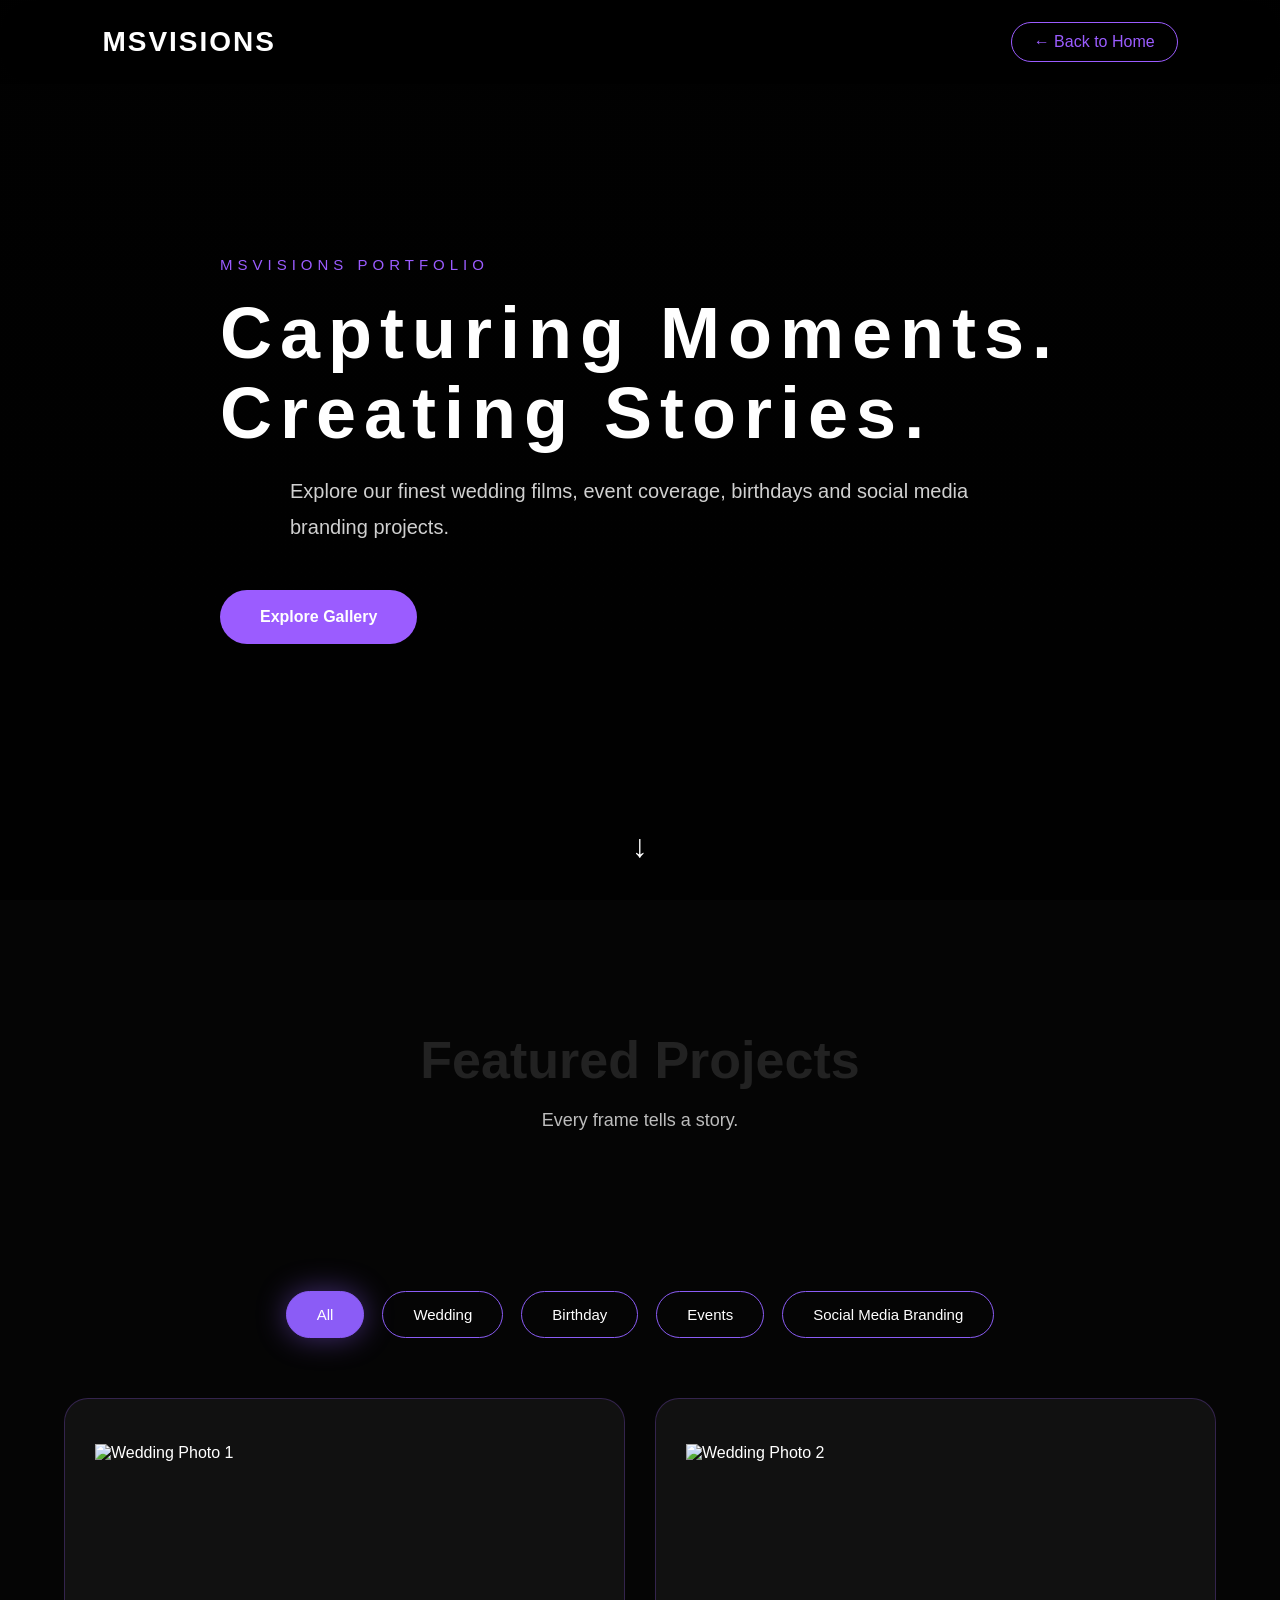
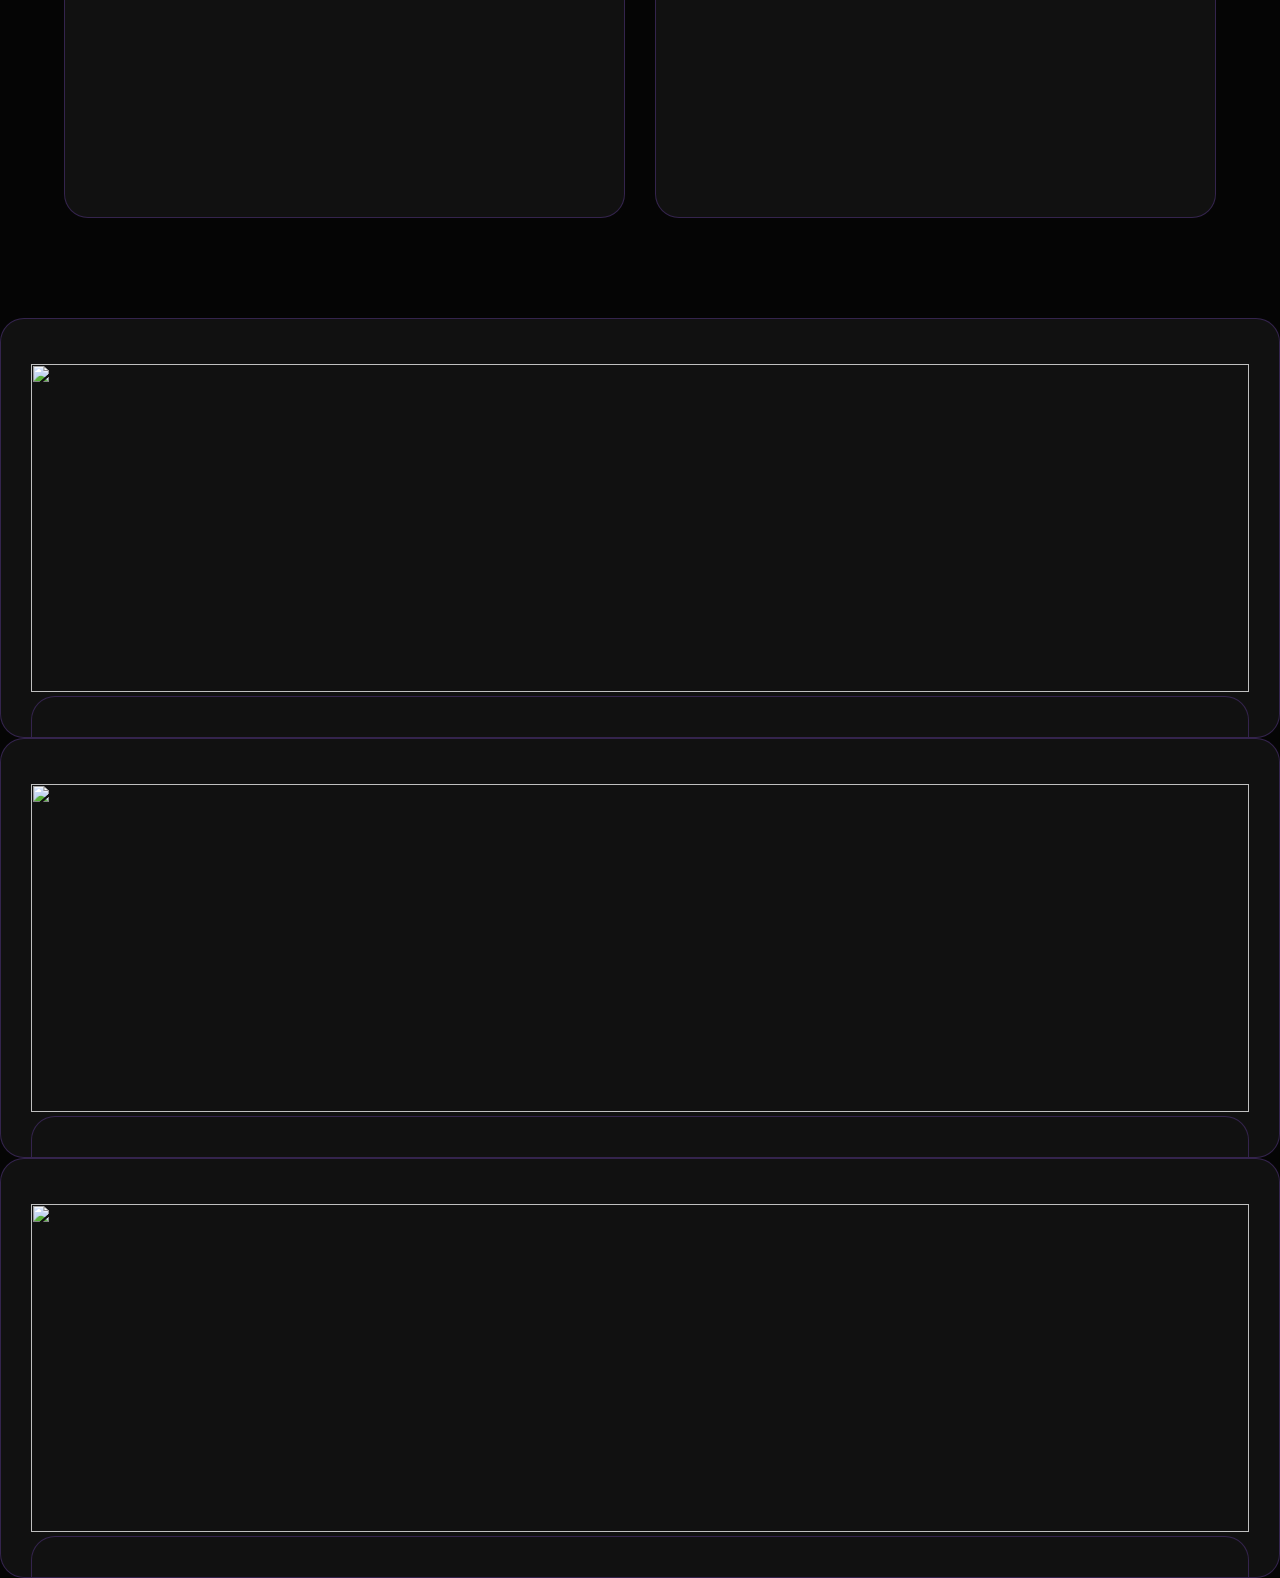
==== portfolio.html @ 0a568674 "Update portfolio.html" ====
<!DOCTYPE html>
<html lang="en">
<head>
    <meta charset="UTF-8">
    <meta name="viewport" content="width=device-width, initial-scale=1.0">
    <title>MSVISIONS | Portfolio</title>
    <link rel="stylesheet" href="style.css">
    <link rel="stylesheet" href="portfolio.css">
    <script src="portfolio.js"></script>
</head>
<body>
<nav class="portfolio-nav">
    <a href="index.html" class="logo">MSVISIONS</a>

    <a href="index.html" class="back-home">
        ← Back to Home
    </a>
</nav>

<section class="portfolio-hero">

    <div class="hero-overlay"></div>

    <div class="hero-content">

        <span>MSVISIONS PORTFOLIO</span>

        <h1>
            Capturing Moments.<br>
            Creating Stories.
        </h1>

        <p>
            Explore our finest wedding films, event coverage,
            birthdays and social media branding projects.
        </p>

        <a href="#featured-projects" class="explore-btn">
            Explore Gallery
        </a>

    </div>

    <div class="scroll-indicator">
        ↓
    </div>

</section>

<section id="featured-projects">

    <div class="section-title">

        <h2>Featured Projects</h2>

        <p>
            Every frame tells a story.
        </p>

    </div>
<div class="portfolio-filter">

    <button class="active" data-filter="all">All</button>

    <button data-filter="wedding">Wedding</button>

    <button data-filter="birthday">Birthday</button>

    <button data-filter="events">Events</button>

    <button data-filter="branding">Social Media Branding</button>

</div>

<div class="portfolio-grid">

    <div class="portfolio-card wedding">
        <img src="images/wedding/wedding1.jpg" alt="Wedding Photo 1">

        <div class="overlay">
            <h3>Wedding Story</h3>
            <span>Photography & Videography</span>
        </div>
    </div>

    <div class="portfolio-card wedding">
        <img src="images/wedding/wedding2.jpg" alt="Wedding Photo 2">

        <div class="overlay">
            <h3>Wedding Moments</h3>
            <span>Cinematic Memories</span>
        </div>
    </div>

</div>

    <div class="portfolio-card">
        <img src="images/birthday/birthday1.jpg" alt="">
        <div class="portfolio-card birthday">
            <h3>Birthday</h3>
            <span>Memories Forever</span>
        </div>
    </div>

    <div class="portfolio-card">
        <img src="images/events/event1.jpg" alt="">
        <div class="portfolio-card events">
            <h3>College Event</h3>
            <span>Event Coverage</span>
        </div>
    </div>

    <div class="portfolio-card">
        <img src="images/branding/branding1.jpg" alt="">
        <div class="portfolio-card social media branding">
            <h3>Social Media Branding</h3>
            <span>Creative Designs</span>
        </div>
    </div>

</div>
</section>
</body>
</html>
---- style.css ----
* {
    margin: 0;
    padding: 0;
    box-sizing: border-box;
}

body {
    margin: 0;
    padding: 0;
    width: 100%;
    min-height: 100vh;

    background: #ffffff;
    font-family: Arial, sans-serif;

    overflow-x: hidden;
}

h1 {
    color: #6a0dad;
    font-size: 80px;
    letter-spacing: 8px;
}

h2 {
    color: #222222;
    font-size: 30px;
    margin-top: 10px;
}

p {
    color: #555555;
    font-size: 18px;
    margin-top: 20px;
}

button {
    margin-top: 30px;
    padding: 15px 35px;

    background: #6a0dad;
    color: white;

    border: none;
    border-radius: 30px;

    font-size: 16px;
    cursor: pointer;

    transition: 0.3s;
}

button:hover {
    transform: scale(1.1);
    background: #4b0082;
}
.navbar {
    position: fixed;
    top: 0;
    left: 0;

    width: 100%;
    padding: 25px 8%;

    display: flex;
    justify-content: space-between;
    align-items: center;

    background: rgba(255, 255, 255, 0.7);
    backdrop-filter: blur(15px);

    z-index: 1000;
}

.logo {
    color: #6a0dad;
    font-size: 28px;
    font-weight: bold;
    letter-spacing: 4px;
}

.nav-links {
    display: flex;
    gap: 35px;
}

.nav-links a {
    color: #222222;
    text-decoration: none;
    font-size: 16px;

    position: relative;
}

.nav-links a::after {
    content: "";

    position: absolute;
    left: 0;
    bottom: -8px;

    width: 0;
    height: 2px;

    background: #6a0dad;

    transition: 0.3s;
}

.nav-links a:hover::after {
    width: 100%;
}
.hero {
    width: 100%;
    min-height: 100vh;

    display: flex;
    align-items: center;

    padding: 0 8%;

    background:
        radial-gradient(
            circle at 80% 50%,
            rgba(106, 13, 173, 0.25),
            transparent 40%
        ),
        linear-gradient(
            135deg,
            #ffffff 0%,
            #f8f0ff 50%,
            #ead5ff 100%
        );
}

.hero-content {
    max-width: 900px;
    text-align: left;
}

.hero-small {
    color: #6a0dad;

    font-size: 14px;
    font-weight: bold;

    letter-spacing: 6px;

    margin-bottom: 25px;
}

.hero h1 {
    color: #111111;

    font-size: clamp(65px, 9vw, 150px);

    line-height: 0.85;

    letter-spacing: -5px;

    font-weight: 900;
}

.hero h1 span {
    display: block;

    color: #6a0dad;

    text-shadow:
        0 0 30px rgba(106, 13, 173, 0.25);
}

.hero-description {
    margin-top: 35px;

    color: #555555;

    font-size: 20px;

    max-width: 500px;
}

.hero {
    width: 100%;
    min-height: 100vh;

    display: flex;
    align-items: center;

    padding: 0 8%;

    background:
        linear-gradient(
            90deg,
            rgba(255, 255, 255, 1) 0%,
            rgba(255, 255, 255, 0.95) 35%,
            rgba(255, 255, 255, 0.35) 65%,
            rgba(106, 13, 173, 0.12) 100%
        ),
        url("images/hero-wedding.jpg");

    background-size: cover;
    background-position: center;
    background-repeat: no-repeat;
}

.hero button:hover {
    background: #111111;

    transform: translateY(-5px);

    box-shadow:
        0 20px 40px rgba(106, 13, 173, 0.3);
}
.about {
    width: 100%;
    min-height: 100vh;

    display: flex;
    align-items: center;

    padding: 100px 8%;

    background: #111111;
}

.about-content {
    max-width: 1100px;
    text-align: left;
}

.section-small {
    color: #b76cff;

    font-size: 13px;
    font-weight: bold;

    letter-spacing: 6px;

    margin-bottom: 30px;
}

.about h2 {
    color: white;

    font-size: clamp(45px, 7vw, 100px);

    line-height: 1;

    letter-spacing: -3px;

    max-width: 1000px;
}

.about h2 span {
    display: block;

    color: #8a2be2;
}

.about-description {
    color: #aaaaaa;

    font-size: 20px;

    line-height: 1.8;

    max-width: 700px;

    margin-top: 40px;
}
.services {
    width: 100%;
    min-height: 100vh;

    padding: 120px 8%;

    background: #f8f3fc;

    text-align: left;
}

.services-title {
    color: #111111;

    font-size: clamp(50px, 7vw, 100px);

    letter-spacing: -4px;

    margin-bottom: 70px;
}

.services-title span {
    color: #6a0dad;
}

.services-grid {
    display: grid;

    grid-template-columns: repeat(3, 1fr);

    gap: 20px;
}

.service-card {
    min-height: 320px;

    padding: 40px;

    background: white;

    border: 1px solid rgba(106, 13, 173, 0.15);

    display: flex;
    flex-direction: column;
    justify-content: space-between;

    transition: 0.5s;

    cursor: pointer;
}

.service-card h3 {
    color: #6a0dad;

    font-size: 14px;

    letter-spacing: 3px;
}

.service-card h4 {
    color: #111111;

    font-size: 28px;

    line-height: 1.1;
}

.service-card p {
    color: #777777;

    font-size: 16px;

    line-height: 1.6;
}

.service-card:hover {
    background: #6a0dad;

    transform: translateY(-15px);

    box-shadow: 0 30px 60px rgba(106, 13, 173, 0.25);
}

.service-card:hover h3,
.service-card:hover h4,
.service-card:hover p {
    color: white;
}
.portfolio {
    width: 100%;
    min-height: 100vh;
    padding: 120px 8%;
    background: #0a0a0a;
    text-align: left;
}

.portfolio-heading {
    margin-bottom: 70px;
}

.portfolio-heading h2 {
    color: white;
    font-size: clamp(55px, 8vw, 120px);
    line-height: 0.9;
    letter-spacing: -5px;
}

.portfolio-heading h2 span {
    color: #8a2be2;
}

.story {
    width: 100%;
    display: grid;
    grid-template-columns: 250px 1fr;
    border: 1px solid #333333;
}

.story-number {
    color: transparent;
    font-size: 180px;
    font-weight: 900;
    text-align: center;
    padding-top: 40px;

    -webkit-text-stroke: 2px #8a2be2;
}

.story-image {
    position: relative;
    height: 650px;
    overflow: hidden;
}

.story-image img {
    width: 100%;
    height: 100%;
    object-fit: contain;
    object-position: center 35%;

    transition: transform 1s ease;
}

.story:hover .story-image img {
    transform: scale(1.08);
}

.story-overlay {
    position: absolute;
    left: 0;
    bottom: 0;

    width: 100%;
    padding: 80px 50px 50px;

    background: linear-gradient(
        transparent,
        rgba(0, 0, 0, 0.85)
    );
}

.story-overlay p {
    color: #b76cff;
    font-size: 13px;
    font-weight: bold;
    letter-spacing: 5px;
}

.story-overlay h3 {
    color: white;
    font-size: clamp(35px, 5vw, 70px);
    margin-top: 10px;
}
html {
    scroll-behavior: smooth;
    scroll-padding-top: 100px;
}
.contact {
    width: 100%;
    min-height: 100vh;

    padding: 120px 8%;

    display: flex;
    flex-direction: column;
    justify-content: center;
    align-items: flex-start;

    background:
        radial-gradient(
            circle at 80% 50%,
            rgba(138, 43, 226, 0.35),
            transparent 40%
        ),
        #111111;

    text-align: left;
}

.contact h2 {
    color: white;

    font-size: clamp(55px, 8vw, 120px);

    line-height: 0.9;

    letter-spacing: -5px;
}

.contact h2 span {
    color: #8a2be2;
}

.contact-text {
    max-width: 650px;

    margin-top: 40px;

    color: #aaaaaa;

    font-size: 20px;

    line-height: 1.7;
}

.contact-details {
    margin-top: 50px;

    display: flex;
    flex-direction: column;

    gap: 15px;
}

.contact-details p {
    color: white;

    font-size: 14px;

    letter-spacing: 3px;

    margin: 0;
}

.contact-button {
    margin-top: 50px;

    padding: 20px 45px;

    background: #8a2be2;

    color: white;

    border: none;

    font-size: 13px;

    font-weight: bold;

    letter-spacing: 3px;

    cursor: pointer;

    transition: 0.4s;
}

.contact-button:hover {
    background: white;

    color: #111111;

    transform: translateY(-8px);

    box-shadow: 0 25px 60px rgba(138, 43, 226, 0.4);
}
@media (max-width: 768px) {

    .navbar {
        padding: 20px 5%;
    }

    .logo {
        font-size: 20px;
    }

    .nav-links {
        display: none;
    }

    .hero {
        padding: 0 6%;
        background-position: 65% center;
    }

    .hero h1 {
        font-size: 55px;
        letter-spacing: -3px;
    }

    .hero-description {
        font-size: 16px;
    }

    .about {
        padding: 100px 6%;
    }

    .about h2 {
        font-size: 45px;
        letter-spacing: -2px;
    }

    .about-description {
        font-size: 17px;
    }

    .services {
        padding: 100px 6%;
    }

    .services-grid {
        grid-template-columns: 1fr;
    }

    .portfolio {
        padding: 100px 6%;
    }

    .story {
        grid-template-columns: 1fr;
    }

    .story-number {
        font-size: 100px;
        text-align: left;
        padding: 30px;
    }

    .story-image {
        height: 500px;
    }

    .story-overlay {
        padding: 60px 25px 30px;
    }

    .contact {
        padding: 100px 6%;
    }

    .contact h2 {
        font-size: 50px;
        letter-spacing: -3px;
    }

    .contact-details p {
        font-size: 11px;
        letter-spacing: 1px;
    }
}
@media (max-width: 768px) {

    .hero h1 {
        font-size: 48px;
        line-height: 0.9;
        letter-spacing: -3px;
    }

    .hero-small {
        font-size: 11px;
        letter-spacing: 4px;
        line-height: 1.5;
    }

    .hero-content {
        width: 100%;
    }
}
.footer {
    width: 100%;
    padding: 80px 8% 40px;

    background:
        radial-gradient(
            circle at 90% 100%,
            rgba(138, 43, 226, 0.25),
            transparent 35%
        ),
        #0a0a0a;

    text-align: center;

    border-top: 1px solid rgba(138, 43, 226, 0.35);
}

.footer-logo {
    color: #8a2be2;

    font-size: 35px;
    font-weight: 900;

    letter-spacing: 5px;
}

.footer > p {
    color: #ffffff;

    font-size: 12px;

    letter-spacing: 4px;
    line-height: 2;

    margin: 25px auto 50px;

    max-width: 500px;
}

.footer-bottom {
    width: 100%;

    padding-top: 30px;

    display: flex;
    justify-content: space-between;

    border-top: 1px solid rgba(255, 255, 255, 0.15);

    color: #aaaaaa;

    font-size: 11px;

    letter-spacing: 3px;
}

@media (max-width: 768px) {

    .footer {
        padding: 70px 6% 35px;
    }

    .footer-logo {
        font-size: 28px;
    }

    .footer-bottom {
        flex-direction: column;

        gap: 15px;
    }
}
.founder-section {
    width: 100%;
    min-height: 100vh;

    display: grid;
    grid-template-columns: 1fr 1fr;

    align-items: center;

    padding: 120px 8%;

    background: #080808;

    overflow: hidden;
}

.founder-image {
    position: relative;

    height: 700px;

    overflow: hidden;
}

.founder-image {
    position: relative;
    height: auto;
    overflow: hidden;
}

.founder-image img {
    width: 100%;
    height: auto;
    display: block;
    object-fit: contain;
    object-position: center;
}

.founder-image img {
    width: 100%;
    height: 100%;

    object-fit: contain;
    object-position: center;

    filter: grayscale(100%) contrast(1.1);

    transition: 0.8s;
}

.founder-section:hover .founder-image img {
    filter: grayscale(20%) contrast(1.05);

    transform: scale(1.04);
}

.founder-content {
    padding-left: 70px;

    text-align: left;
}

.founder-label {
    color: #a855f7;

    font-size: 13px;
    font-weight: bold;

    letter-spacing: 6px;

    margin-bottom: 25px;
}

.founder-content h2 {
    color: white;

    font-size: clamp(65px, 8vw, 130px);

    line-height: 0.85;

    letter-spacing: -6px;
}

.founder-content h3 {
    color: #8a2be2;

    font-size: 16px;

    letter-spacing: 3px;

    margin-top: 30px;
}

.founder-text {
    color: #aaaaaa;

    max-width: 600px;

    font-size: 19px;

    line-height: 1.8;

    margin-top: 35px;
}

@media (max-width: 768px) {

    .founder-section {
        grid-template-columns: 1fr;

        padding: 100px 6%;
    }

    .founder-image {
        height: 500px;
    }

    .founder-image::after {
        background:
            linear-gradient(
                0deg,
                #080808 0%,
                transparent 50%
            );
    }

    .founder-content {
        padding-left: 0;

        margin-top: 50px;
    }

    .founder-content h2 {
        font-size: 60px;

        letter-spacing: -4px;
    }

    .founder-content h3 {
        font-size: 13px;

        line-height: 1.7;
    }

    .founder-text {
        font-size: 17px;
    }
}
.founder-section {
    width: 100%;
    min-height: 100vh;

    display: grid;
    grid-template-columns: 1fr 1fr;

    align-items: center;

    padding: 120px 8%;

    background: #080808;

    overflow: hidden;
}

.founder-image {
    position: relative;

    height: 700px;

    overflow: hidden;
}

.founder-image::after {
    content: "";

    position: absolute;
    inset: 0;

    background:
        linear-gradient(
            90deg,
            transparent 50%,
            #080808 100%
        ),
        linear-gradient(
            0deg,
            rgba(138, 43, 226, 0.25),
            transparent 50%
        );
}

.founder-image img {
    width: 100%;
    height: 100%;

    object-fit: cover;
    object-position: center;

    filter: grayscale(100%) contrast(1.1);

    transition: 0.8s;
}

.founder-section:hover .founder-image img {
    filter: grayscale(20%) contrast(1.05);

    transform: scale(1.04);
}

.founder-content {
    padding-left: 70px;

    text-align: left;
}

.founder-label {
    color: #a855f7;

    font-size: 13px;
    font-weight: bold;

    letter-spacing: 6px;

    margin-bottom: 25px;
}

.founder-content h2 {
    color: white;

    font-size: clamp(65px, 8vw, 130px);

    line-height: 0.85;

    letter-spacing: -6px;
}

.founder-content h3 {
    color: #8a2be2;

    font-size: 16px;

    letter-spacing: 3px;

    margin-top: 30px;
}

.founder-text {
    color: #aaaaaa;

    max-width: 600px;

    font-size: 19px;

    line-height: 1.8;

    margin-top: 35px;
}

@media (max-width: 768px) {

    .founder-section {
        grid-template-columns: 1fr;

        padding: 100px 6%;
    }

    .founder-image {
        height: 500px;
    }

    .founder-image::after {
        background:
            linear-gradient(
                0deg,
                #080808 0%,
                transparent 50%
            );
    }

    .founder-content {
        padding-left: 0;

        margin-top: 50px;
    }

    .founder-content h2 {
        font-size: 60px;

        letter-spacing: -4px;
    }

    .founder-content h3 {
        font-size: 13px;

        line-height: 1.7;
    }

    .founder-text {
        font-size: 17px;
    }
}
.founder-image {
    height: 700px !important;
    overflow: hidden !important;
}

.founder-image img {
    width: 100% !important;
    height: 100% !important;
    object-fit: contain !important;
    object-position: center center !important;
    display: block !important;
    opacity: 1 !important;
    visibility: visible !important;
    transform: none !important;
}
.team-section {
    width: 100%;
    padding: 120px 8%;
    background: #080808;
    text-align: center;
}

.team-label {
    color: #a855f7;
    font-size: 13px;
    font-weight: bold;
    letter-spacing: 6px;
    margin-bottom: 20px;
}

.team-title {
    color: #ffffff;
    font-size: clamp(45px, 6vw, 90px);
    line-height: 1;
    letter-spacing: -4px;
    margin-bottom: 70px;
}

.team-grid {
    display: grid;
    grid-template-columns: repeat(3, minmax(0, 1fr));
    gap: 35px;
    max-width: 1400px;
    margin: 0 auto;
}
.team-card {
    position: relative;
    overflow: hidden;
    background: #111111;
}

.team-image {
    width: 100%;
    height: 650px;
    overflow: hidden;
}

.team-image img {
    width: 100%;
    height: 100%;
    object-fit: cover;
    object-position: center;
    display: block;
}
.team-card {
    position: relative;
    overflow: hidden;
    background: #111111;
    border-radius: 18px;
}

.team-info {
    position: absolute;
    left: 0;
    right: 0;
    bottom: 0;
    z-index: 10;
    padding: 100px 30px 35px;
    text-align: left;
    background: linear-gradient(
        to top,
        rgba(0, 0, 0, 1) 0%,
        rgba(0, 0, 0, 0.75) 45%,
        rgba(0, 0, 0, 0) 100%
    );
}

.team-info h3 {
    color: #ffffff;
    font-size: 38px;
    margin: 0;
    letter-spacing: -1px;
}

.team-info p {
    color: #a855f7;
    font-size: 13px;
    font-weight: bold;
    letter-spacing: 3px;
    margin-top: 10px;
}

@media (max-width: 768px) {

    .team-section {
        padding: 90px 6%;
    }

    .team-grid {
        grid-template-columns: 1fr;
    }

   .team-image {
    width: 100%;
    aspect-ratio: 3 / 4;
    overflow: hidden;
}

    .team-title {
        letter-spacing: -2px;
        margin-bottom: 50px;
    }

    .team-info h3 {
        font-size: 32px;
    }
}
/* BOOKING MODAL */

.booking-modal {
    position: fixed;
    inset: 0;
    z-index: 9999;

    display: flex;
    align-items: center;
    justify-content: center;

    padding: 25px;

    background: rgba(0, 0, 0, 0.82);
    backdrop-filter: blur(15px);

    opacity: 0;
    visibility: hidden;

    transition: 0.4s ease;
}

.booking-modal.active {
    opacity: 1;
    visibility: visible;
}

.booking-box {
    position: relative;

    width: 100%;
    max-width: 600px;

    padding: 60px;

    background:
        radial-gradient(
            circle at 100% 0%,
            rgba(138, 43, 226, 0.3),
            transparent 40%
        ),
        #0a0a0a;

    border: 1px solid rgba(168, 85, 247, 0.35);

    box-shadow:
        0 40px 100px rgba(0, 0, 0, 0.7);

    transform: translateY(40px) scale(0.95);

    transition: 0.4s ease;
}

.booking-modal.active .booking-box {
    transform: translateY(0) scale(1);
}

.booking-close {
    position: absolute;
    top: 20px;
    right: 25px;

    margin: 0;
    padding: 0;

    width: 45px;
    height: 45px;

    display: flex;
    align-items: center;
    justify-content: center;

    background: transparent;
    color: #ffffff;

    border: 1px solid rgba(255, 255, 255, 0.2);
    border-radius: 50%;

    font-size: 28px;

    cursor: pointer;
}

.booking-close:hover {
    background: #8a2be2;
    transform: rotate(90deg);
}

.booking-label {
    margin: 0 0 20px;

    color: #a855f7;

    font-size: 12px;
    font-weight: bold;

    letter-spacing: 5px;
}

.booking-box h2 {
    margin: 0 0 40px;

    color: #ffffff;

    font-size: clamp(45px, 6vw, 75px);

    line-height: 0.9;
    letter-spacing: -4px;
}

.booking-box h2 span {
    color: #8a2be2;
}

#bookingForm {
    display: flex;
    flex-direction: column;

    gap: 18px;
}

#bookingForm input,
#bookingForm select {
    width: 100%;

    padding: 20px;

    background: #111111;
    color: #ffffff;

    border: 1px solid rgba(255, 255, 255, 0.15);
    border-radius: 0;

    outline: none;

    font-size: 13px;
    font-family: Arial, sans-serif;

    letter-spacing: 2px;

    transition: 0.3s;
}

#bookingForm input:focus,
#bookingForm select:focus {
    border-color: #8a2be2;

    box-shadow:
        0 0 0 3px rgba(138, 43, 226, 0.15);
}

#bookingForm select option {
    background: #111111;
    color: #ffffff;
}

.booking-submit {
    width: 100%;

    margin-top: 10px;
    padding: 22px;

    background: #8a2be2;
    color: #ffffff;

    border: none;
    border-radius: 0;

    font-size: 12px;
    font-weight: bold;

    letter-spacing: 3px;

    cursor: pointer;

    transition: 0.4s;
}

.booking-submit:hover {
    background: #ffffff;
    color: #111111;

    transform: translateY(-5px);

    box-shadow:
        0 20px 50px rgba(138, 43, 226, 0.35);
}

@media (max-width: 768px) {

    .booking-modal {
        padding: 15px;
    }

    .booking-box {
        padding: 55px 25px 30px;

        max-height: 90vh;

        overflow-y: auto;
    }

    .booking-box h2 {
        font-size: 45px;

        letter-spacing: -3px;

        margin-bottom: 30px;
    }

    #bookingForm input,
    #bookingForm select {
        padding: 17px;

        font-size: 12px;
    }
}
/* HERO CREATIVE DIRECTOR */

.hero-director {
    position: absolute;
    right: 7%;
    bottom: 0;

    width: 42%;
    height: 88%;

    display: flex;
    align-items: flex-end;
    justify-content: center;

    overflow: hidden;
}

.hero-director img {
    width: 100%;
    height: 100%;

    object-fit: contain;
    object-position: center bottom;

    display: block;

    filter: drop-shadow(
        0 25px 45px rgba(108, 20, 190, 0.22)
    );
}

.hero-director-info {
    position: absolute;
    right: 0;
    bottom: 10%;

    padding: 18px 24px;

    background: rgba(255, 255, 255, 0.88);

    border-left: 4px solid #7416b8;

    backdrop-filter: blur(12px);
}

.hero-director-info span {
    display: block;

    color: #7416b8;

    font-size: 12px;
    font-weight: 800;

    letter-spacing: 4px;
}

.hero-director-info p {
    margin: 7px 0 0;

    color: #111111;

    font-size: 13px;
    font-weight: 800;

    letter-spacing: 2px;
}

@media (max-width: 768px) {

    .hero-director {
        right: -8%;
        bottom: 0;

        width: 65%;
        height: 58%;

        opacity: 0.28;

        pointer-events: none;
    }

    .hero-director-info {
        display: none;
    }

    .hero-content {
        position: relative;
        z-index: 2;
    }
}
/* HERO DIRECTOR FINAL POSITION */

.hero-director {
    right: 0;
}

.hero-director-info {
    right: auto;
    left: 7%;
    bottom: 7%;

    padding: 0;

    background: transparent;
    border-left: none;
    backdrop-filter: none;
}

.hero-director-info span {
    color: #a855f7;

    font-size: 12px;
    font-weight: 800;

    letter-spacing: 4px;
}

.hero-director-info p {
    margin: 7px 0 0;

    color: #ffffff;

    font-size: 16px;
    font-weight: 800;

    letter-spacing: 2px;
}
/* FIX HERO DIRECTOR TEXT INSIDE PHOTO */

.hero-director-info {
    left: 8% !important;
    right: auto !important;
    bottom: 8% !important;
    z-index: 10;
    width: auto;
}

.hero-director-info span,
.hero-director-info p {
    position: relative;
    z-index: 11;
}
/* MOVE DIRECTOR TEXT INTO PHOTO */

.hero-director-info {
    left: auto !important;
    right: 38% !important;
    bottom: 7% !important;
}
/* FINAL DIRECTOR TEXT FIX */

.hero-director {
    position: absolute;
}

.hero-director-info {
    position: absolute !important;
    left: 18% !important;
    right: auto !important;
    bottom: 6% !important;
    z-index: 20 !important;

    transform: none !important;
    margin: 0 !important;
}

.hero-director-info span {
    display: block;
    color: #a855f7;
}

.hero-director-info p {
    display: block;
    color: #ffffff;
}
/* HERO DIRECTOR TEXT SIZE */

.hero-director-info span {
    font-size: 14px !important;
    font-weight: 800 !important;
    letter-spacing: 4px !important;
}

.hero-director-info p {
    font-size: 26px !important;
    font-weight: 800 !important;
    letter-spacing: 1px !important;
    line-height: 1 !important;
}
/* FIX CREATIVE MINDS 6 MEMBER GRID */

.team-grid {
    display: grid !important;
    grid-template-columns: repeat(3, 1fr) !important;
    gap: 30px !important;
    max-width: 1200px !important;
    margin: 0 auto !important;
}

.team-card {
    width: 100% !important;
    min-width: 0 !important;
}

.team-image {
    width: 100% !important;
    height: 520px !important;
    overflow: hidden !important;
}

.team-image img {
    width: 100% !important;
    height: 100% !important;
    object-fit: cover !important;
    object-position: center top !important;
}

@media (max-width: 900px) {
    .team-grid {
        grid-template-columns: repeat(2, 1fr) !important;
    }
}

@media (max-width: 600px) {
    .team-grid {
        grid-template-columns: 1fr !important;
    }
}
/* ===== CREATIVE MINDS CAROUSEL ===== */

/* ===========================
   TEAM SECTION
=========================== */

.team-section{
    padding:100px 0;
    background:#000;
    overflow:hidden;
}

.team-label{
    color:#8f5cff;
    text-align:center;
    font-size:14px;
    letter-spacing:3px;
    margin-bottom:15px;
    font-weight:600;
}

.team-title{
    text-align:center;
    color:#fff;
    font-size:48px;
    margin-bottom:20px;
}

.team-title span{
    color:#8f5cff;
}

.team-description{
    max-width:700px;
    margin:0 auto 60px;
    text-align:center;
    color:#bbb;
    line-height:1.8;
}

.team-grid{
    position:relative;
    max-width:1200px;
    margin:auto;
}



    .team-section {
        padding: 100px 5% 75px;
    }

    .team-title {
        letter-spacing: -3px;
    }

    .team-description {
        margin-bottom: 50px;
    }

    .team-card{
    width:100%;
    background:#111;
    border-radius:20px;
    overflow:hidden;
}

   .team-grid{
    display:grid;
    grid-template-columns:repeat(3,1fr);
    gap:35px;
    max-width:1200px;
    margin:50px auto 0;
}

    .team-arrow {
        display: none;
    }

    .team-info h3 {
        font-size: 31px;
    }
}
/* ===== ABOUT SECTION CAMERA + DRONE VISUALS ===== */

.about-content {
    position: relative;
}

.about-visuals {
    position: absolute;
    top: 50%;
    right: 4%;
    width: 42%;
    height: 80%;
    transform: translateY(-50%);
    pointer-events: none;
}

.about-gimbal {
    position: absolute;
    width: 430px;
    max-width: 78%;
    right: 3%;
    bottom: -8%;
    object-fit: contain;
    transform: scaleX(-1);
    filter: drop-shadow(0 25px 40px rgba(0, 0, 0, 0.75));
    animation: gimbalFloat 4s ease-in-out infinite;
}

.about-drone {
    position: absolute;
    width: 270px;
    max-width: 48%;
    right: 42%;
    top: -5%;
    object-fit: contain;
    filter: drop-shadow(0 20px 30px rgba(147, 51, 234, 0.28));
    animation: droneFly 3.2s ease-in-out infinite;
}

@keyframes gimbalFloat {
    0%, 100% {
        transform: scaleX(-1) translateY(0);
    }

    50% {
        transform: scaleX(-1) translateY(-12px);
    }
}

@keyframes droneFly {
    0%, 100% {
        transform: translate(0, 0) rotate(-2deg);
    }

    25% {
        transform: translate(10px, -12px) rotate(1deg);
    }

    50% {
        transform: translate(-5px, -20px) rotate(-1deg);
    }

    75% {
        transform: translate(-12px, -8px) rotate(2deg);
    }
}

@media (max-width: 900px) {
    .about-visuals {
        position: relative;
        top: auto;
        right: auto;
        width: 100%;
        height: 430px;
        transform: none;
        margin-top: 40px;
    }

    .about-gimbal {
        width: 330px;
        right: 0;
        bottom: 0;
    }

    .about-drone {
        width: 190px;
        right: 55%;
        top: 5%;
    }
}
.requirement-card span,
#bookingStep2 .booking-label {
    color: #ffffff !important;
}
#bookingStep2 .requirement-card,
#bookingStep2 .requirement-card span {
    color: #ffffff !important;
    -webkit-text-fill-color: #ffffff !important;
}
#bookingStep2 .requirement-grid {
    display: grid !important;
    grid-template-columns: repeat(2, 1fr) !important;
    gap: 12px !important;
    margin: 20px 0 24px !important;
}

#bookingStep2 .requirement-card {
    display: flex !important;
    align-items: center !important;
    justify-content: flex-start !important;
    gap: 12px !important;
    padding: 14px 16px !important;
    border: 1px solid rgba(147, 51, 234, 0.45) !important;
    background: rgba(255, 255, 255, 0.03) !important;
    cursor: pointer !important;
    box-sizing: border-box !important;
}

#bookingStep2 .requirement-card input[type="checkbox"] {
    width: 18px !important;
    height: 18px !important;
    margin: 0 !important;
    padding: 0 !important;
    flex: 0 0 18px !important;
    accent-color: #9333ea;
}

#bookingStep2 .requirement-card span {
    color: #ffffff !important;
    -webkit-text-fill-color: #ffffff !important;
    font-size: 12px !important;
    letter-spacing: 1px !important;
    line-height: 1.3 !important;
}
.booking-step {
    display: none !important;
}

.booking-step.active {
    display: block !important;
}
@media (max-width: 992px) {
    .team-grid {
        grid-template-columns: repeat(2, 1fr);
        gap: 24px;
        padding: 0 6%;
    }
}

@media (max-width: 600px) {
    .team-grid {
        grid-template-columns: 1fr;
        gap: 20px;
        padding: 0 5%;
    }
}
.team-track{
    display:flex;
    gap:30px;
    overflow-x:auto;
    scroll-behavior:smooth;
    scrollbar-width:none;
}

.team-track::-webkit-scrollbar{
    display:none;
}

.team-track .team-card{
    flex:0 0 calc((100% - 60px) / 3);
}
.team-grid{
    position:relative;
}

.team-arrow{
    position:absolute;
    top:50%;
    transform:translateY(-50%);
    width:50px;
    height:50px;
    border:none;
    border-radius:50%;
    background:#6f2cff;
    color:#fff;
    font-size:22px;
    cursor:pointer;
    z-index:10;
}

.team-prev{
    left:-25px;
}

.team-next{
    right:-25px;
}
.team-grid{
    position:relative;
    display:block;
    max-width:1400px;
    margin:auto;
}

.team-grid{
    display:grid;
    grid-template-columns:repeat(3, 1fr);
    gap:30px;
    max-width:1200px;
    margin:40px auto;
}

.team-track{
    display:contents;
}

.team-card{
    width:100%;
    max-width:350px;
    margin:auto;
}

.team-arrow,
.team-dots{
    display:none;
}

@media (max-width:992px){
    .team-grid{
        grid-template-columns:repeat(2,1fr);
    }
}

@media (max-width:768px){
    .team-grid{
        grid-template-columns:1fr;
    }
}
/* ===========================
   TEAM RESPONSIVE
=========================== */

@media (max-width:1200px){

    .team-grid{
        max-width:95%;
    }

    .team-prev{
        left:-25px;
    }

    .team-next{
        right:-25px;
    }

}

@media (max-width:992px){

    .team-card{
        flex:0 0 calc(50% - 15px);
    }

    .team-image{
        height:380px;
    }

}

@media (max-width:768px){

    .team-card{
        flex:0 0 100%;
    }

    .team-image{
        height:420px;
    }

    .team-arrow{
        display:none;
    }

    .team-title{
        font-size:38px;
    }

    .team-description{
        padding:0 20px;
        font-size:15px;
    }

}
@media(max-width:992px){

.team-grid{
grid-template-columns:repeat(2,1fr);
}

}

@media(max-width:768px){

.team-grid{
grid-template-columns:1fr;
}

}

}

.about-image{
    position:relative;
    width:100%;
    min-height:550px;
}

.about-drone{
    position:absolute;
    width:220px;
    top:20px;
    left:40px;
    animation:droneFloat 4s ease-in-out infinite;
}

.about-gimbal{
    position:absolute;
    width:420px;
    right:0;
    top:140px;
    animation:gimbalFloat 5s ease-in-out infinite;
}

@keyframes droneFloat{

0%{
transform:translateY(0px);
}

50%{
transform:translateY(-15px);
}

100%{
transform:translateY(0px);
}

}

@keyframes gimbalFloat{

0%{
transform:translateY(0px);
}

50%{
transform:translateY(-10px);
}

100%{
transform:translateY(0px);
}

}
.about-image{
    display:flex;
    justify-content:center;
    align-items:center;
}

.about-image img{
    width:100%;
    max-width:520px;
    animation:floatGear 5s ease-in-out infinite;
}

@keyframes floatGear{
    0%{transform:translateY(0);}
    50%{transform:translateY(-12px);}
    100%{transform:translateY(0);}
}
/* ===========================
   PORTFOLIO PAGE
=========================== */

.portfolio-hero{
    padding:120px 10%;
    text-align:center;
    background:linear-gradient(180deg,#050505,#111);
}

.portfolio-hero h5{
    color:#9b5cff;
    letter-spacing:3px;
    font-size:15px;
    margin-bottom:15px;
}

.portfolio-hero h1{
    font-size:60px;
    color:#fff;
    margin-bottom:20px;
}

.portfolio-hero p{
    max-width:700px;
    margin:auto;
    color:#bdbdbd;
    line-height:1.8;
    font-size:18px;
}

.portfolio-categories{
    display:grid;
    grid-template-columns:repeat(auto-fit,minmax(280px,1fr));
    gap:30px;
    padding:80px 10%;
    background:#0b0b0b;
}

.portfolio-card{
    background:#141414;
    border:1px solid rgba(155,92,255,.25);
    border-radius:20px;
    padding:45px 30px;
    transition:.35s;
    cursor:pointer;
}

.portfolio-card:hover{
    transform:translateY(-10px);
    border-color:#9b5cff;
    box-shadow:0 15px 40px rgba(155,92,255,.25);
}

.portfolio-card h2{
    color:#fff;
    margin-bottom:15px;
    font-size:28px;
}

.portfolio-card p{
    color:#bdbdbd;
    line-height:1.7;
}
/* ===== PORTFOLIO FILTER ===== */

.portfolio-categories{
    display:grid;
    grid-template-columns:1.2fr 0.8fr 1fr;
    gap:50px;
    align-items:start;
    padding:80px 10%;
    background:#0b0b0b;
}

.filter-btn{
    background:transparent;
    border:1px solid #8b5cf6;
    color:#fff;
    padding:12px 24px;
    border-radius:50px;
    cursor:pointer;
    font-size:15px;
    transition:.3s;
}

.filter-btn:hover,
.filter-btn.active{
    background:#8b5cf6;
    color:#fff;
    box-shadow:0 10px 25px rgba(139,92,246,.35);
}

.portfolio-gallery{
    padding:0 10% 100px;
    display:grid;
    grid-template-columns:repeat(auto-fit,minmax(320px,1fr));
    gap:25px;
}
---- portfolio.css ----
/* ===========================
   PORTFOLIO HERO
=========================== */

body{
    margin:0;
    font-family:'Poppins',sans-serif;
    background:#050505;
    color:#fff;
}

.portfolio-nav{
    position:fixed;
    top:0;
    left:0;
    width:100%;
    padding:22px 8%;
    display:flex;
    justify-content:space-between;
    align-items:center;
    background:rgba(0,0,0,.45);
    backdrop-filter:blur(18px);
    z-index:999;
}

.logo{
    color:#fff;
    text-decoration:none;
    font-size:28px;
    font-weight:700;
    letter-spacing:2px;
}

.back-home{
    color:#9b5cff;
    text-decoration:none;
    border:1px solid #9b5cff;
    padding:10px 22px;
    border-radius:40px;
    transition:.3s;
}

.back-home:hover{
    background:#9b5cff;
    color:#fff;
}

.portfolio-hero{
    height:100vh;
    display:flex;
    justify-content:center;
    align-items:center;
    text-align:center;
    position:relative;
    overflow:hidden;
    background:
        linear-gradient(rgba(0,0,0,.75),rgba(0,0,0,.82)),
        url("images/backgrounds/portfolio-bg.jpg") center center/cover no-repeat;
}

.hero-content{
    max-width:850px;
    z-index:2;
}

.hero-content span{
    color:#9b5cff;
    letter-spacing:5px;
    font-size:15px;
    text-transform:uppercase;
}

.hero-content h1{
    font-size:72px;
    line-height:1.1;
    margin:20px 0;
}

.hero-content p{
    color:#d0d0d0;
    font-size:20px;
    line-height:1.8;
    max-width:700px;
    margin:auto;
}

.explore-btn{
    display:inline-block;
    margin-top:45px;
    padding:18px 40px;
    border-radius:50px;
    background:#9b5cff;
    color:#fff;
    text-decoration:none;
    font-weight:600;
    transition:.35s;
}

.explore-btn:hover{
    transform:translateY(-6px);
    box-shadow:0 18px 40px rgba(155,92,255,.45);
}

.scroll-indicator{
    position:absolute;
    bottom:35px;
    left:50%;
    transform:translateX(-50%);
    font-size:32px;
    animation:floatArrow 1.8s infinite;
}

@keyframes floatArrow{
    0%{transform:translate(-50%,0);}
    50%{transform:translate(-50%,12px);}
    100%{transform:translate(-50%,0);}
}

.section-title{
    padding:120px 10% 70px;
    text-align:center;
}

.section-title h2{
    font-size:52px;
    margin-bottom:15px;
}

.section-title p{
    color:#bdbdbd;
    font-size:18px;
}

@media(max-width:768px){

.hero-content h1{
    font-size:48px;
}

.hero-content p{
    font-size:16px;
}

.logo{
    font-size:22px;
}

.back-home{
    font-size:14px;
    padding:8px 18px;
}

}
/* ===============================
   FEATURED PROJECTS
================================= */

.portfolio-filter{
    display:flex;
    justify-content:center;
    flex-wrap:wrap;
    gap:18px;
    margin:60px 0;
}

.portfolio-filter button{
    padding:14px 30px;
    border:1px solid #8b5cf6;
    border-radius:40px;
    background:transparent;
    color:#fff;
    cursor:pointer;
    font-size:15px;
    transition:.35s ease;
}

.portfolio-filter button.active,
.portfolio-filter button:hover{
    background:#8b5cf6;
    box-shadow:0 0 30px rgba(139,92,246,.45);
}

.portfolio-grid{
    width:90%;
    max-width:1400px;
    margin:auto;
    display:grid;
    grid-template-columns:repeat(auto-fit,minmax(320px,1fr));
    gap:30px;
    padding-bottom:100px;
}

.portfolio-card{
    position:relative;
    overflow:hidden;
    border-radius:24px;
    cursor:pointer;
    background:#111;
    height:420px;
}

.portfolio-card img{
    width:100%;
    height:100%;
    object-fit:cover;
    transition:.6s ease;
}

.portfolio-card:hover img{
    transform:scale(1.12);
}

.overlay{
    position:absolute;
    inset:0;
    background:linear-gradient(
        transparent,
        rgba(0,0,0,.85)
    );
    display:flex;
    flex-direction:column;
    justify-content:flex-end;
    padding:30px;
    opacity:0;
    transition:.35s;
}

.portfolio-card:hover .overlay{
    opacity:1;
}

.overlay h3{
    font-size:32px;
    margin-bottom:8px;
}

.overlay span{
    color:#d7d7d7;
    font-size:16px;
}

.portfolio-card::after{
    content:"";
    position:absolute;
    inset:0;
    border:2px solid transparent;
    border-radius:24px;
    transition:.35s;
}

.portfolio-card:hover::after{
    border-color:#8b5cf6;
}
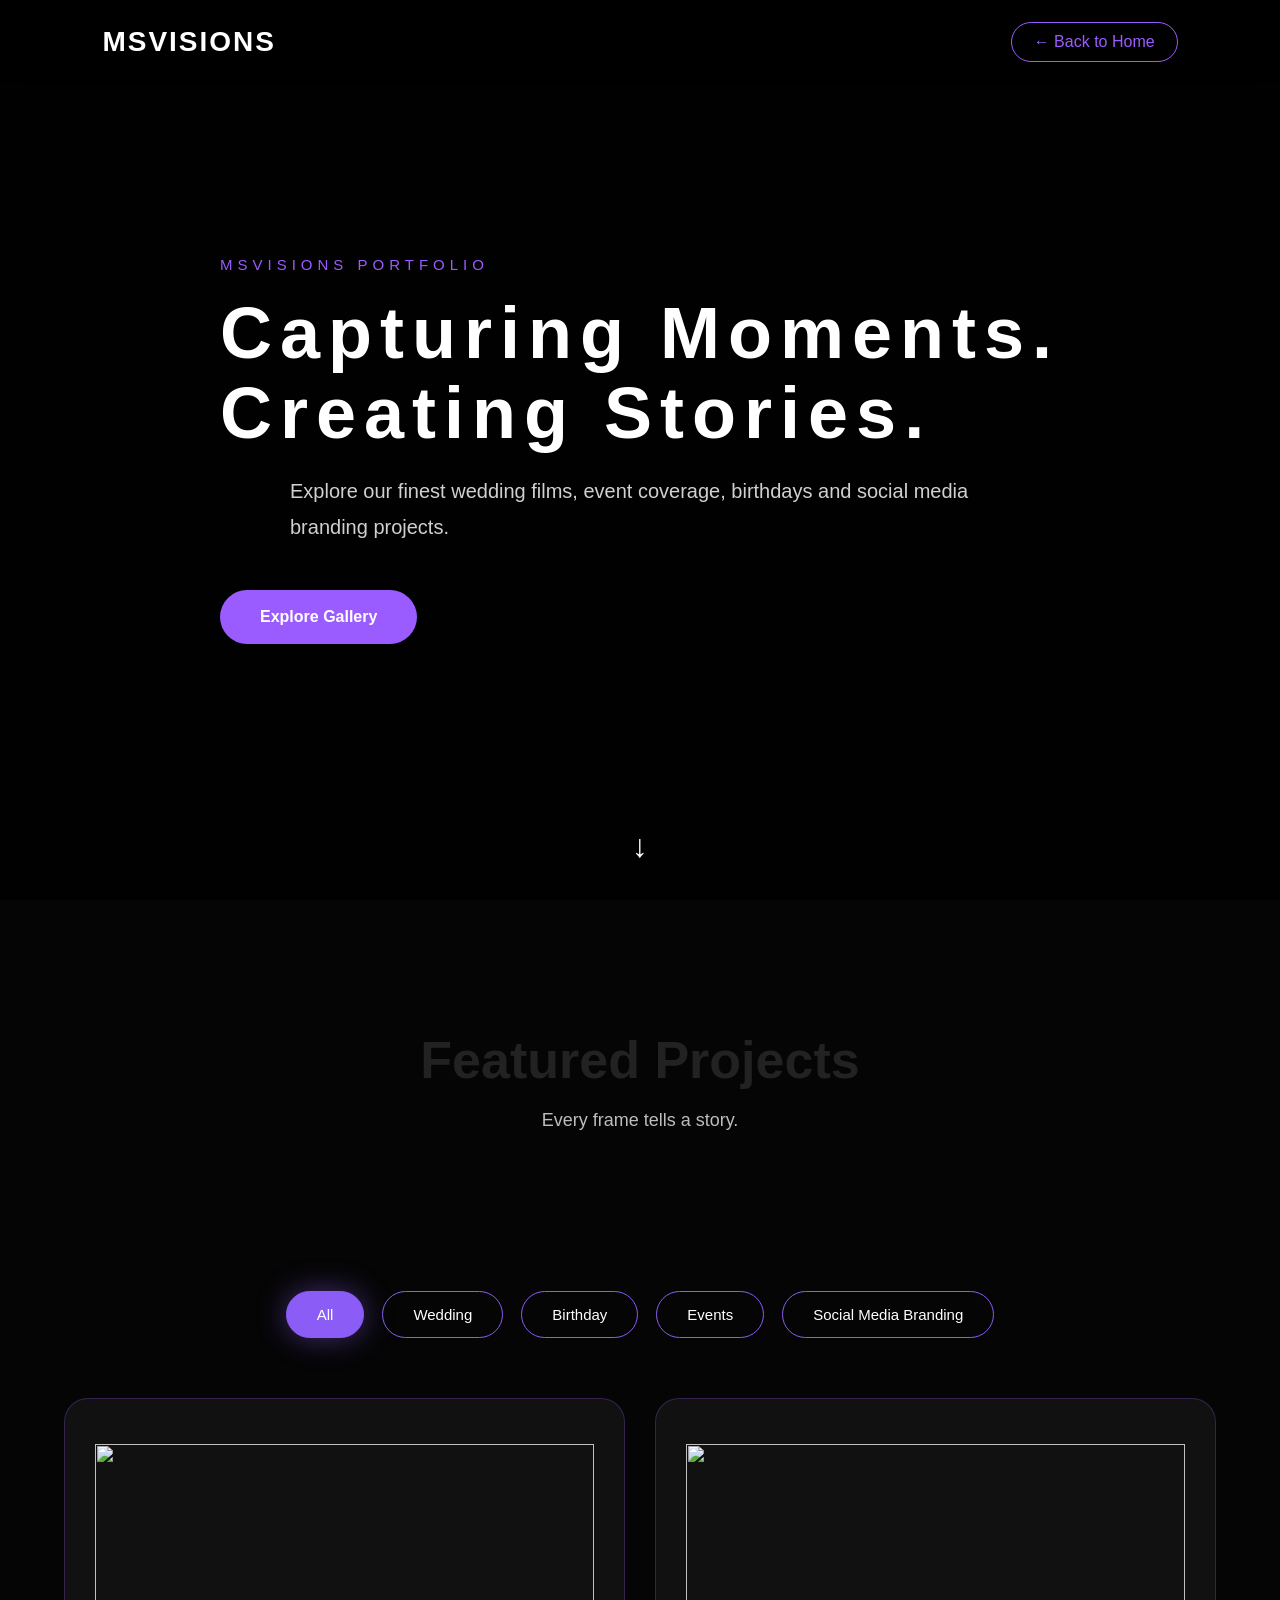
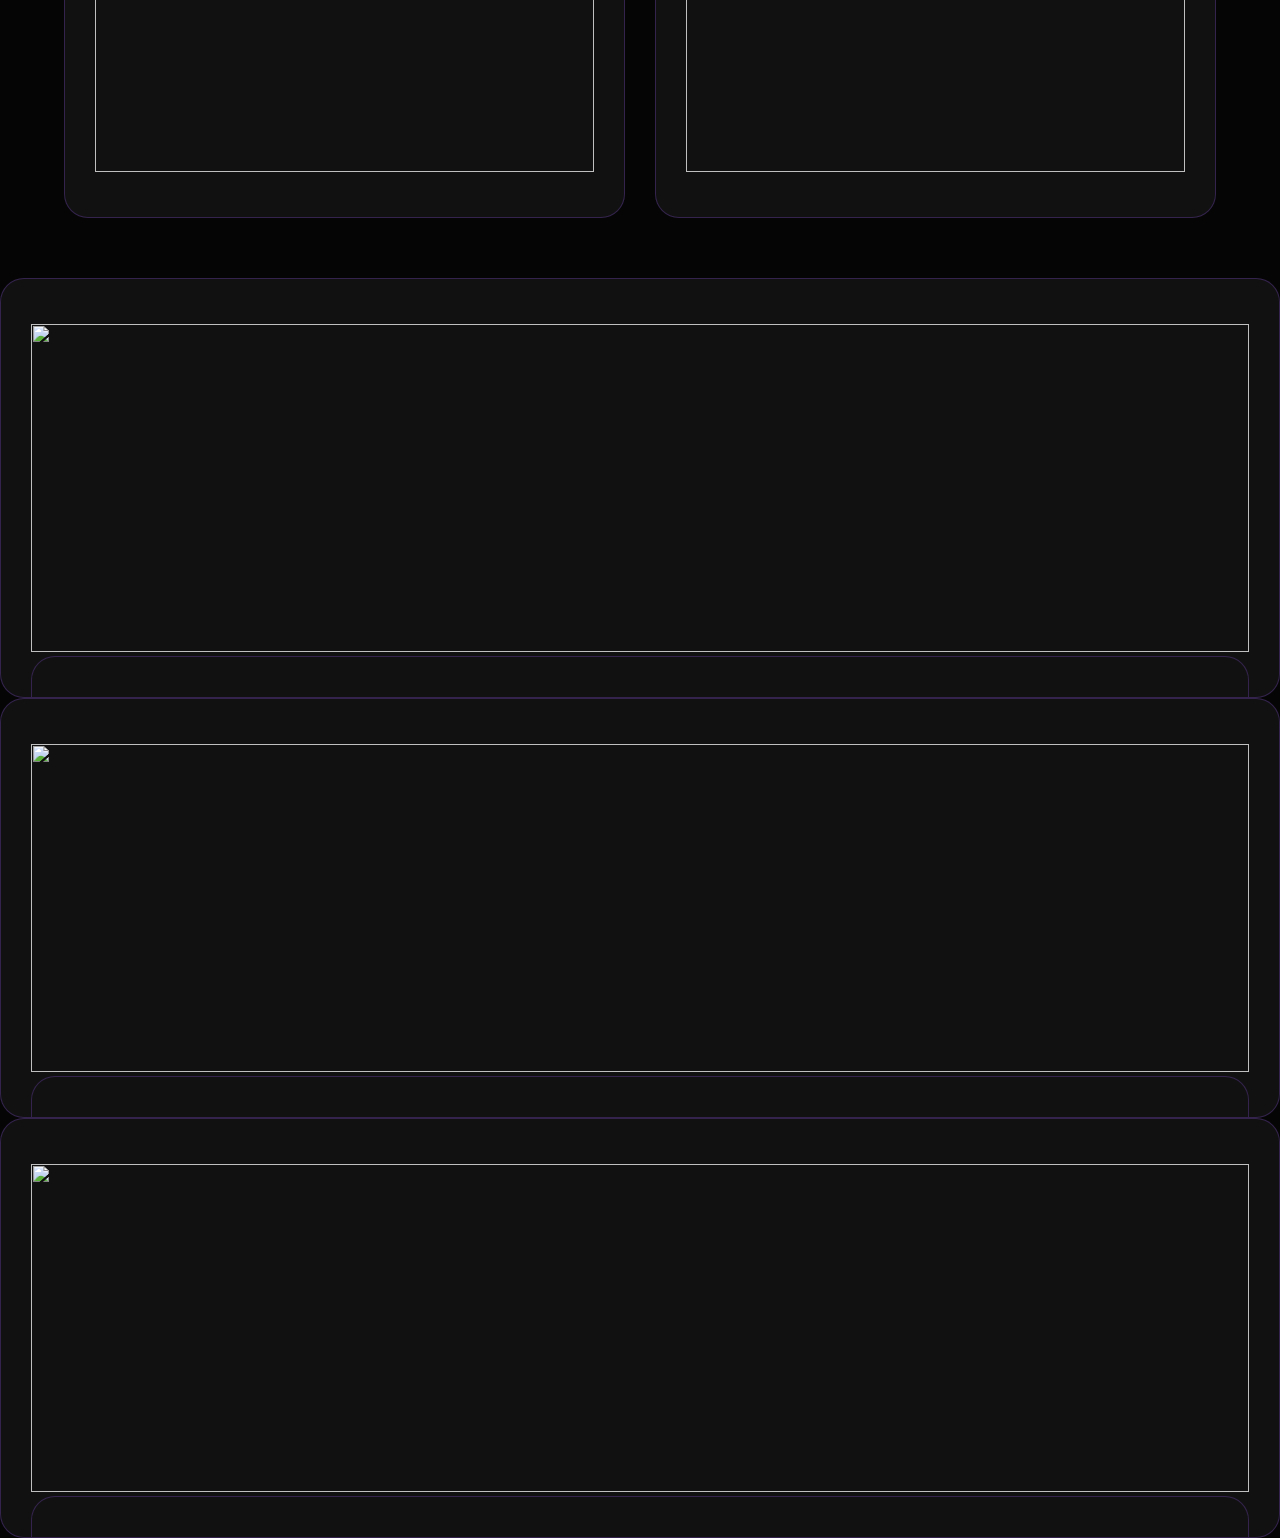
==== commit d8cbcab1: "Update portfolio.html" ====
--- a/portfolio.html
+++ b/portfolio.html
@@ -75,8 +75,7 @@
 <div class="portfolio-grid">
 
     <div class="portfolio-card wedding">
-        <img src="images/wedding/wedding1.jpg" alt="Wedding Photo 1">
-
+        <img src="wedding1.jpg">
         <div class="overlay">
             <h3>Wedding Story</h3>
             <span>Photography & Videography</span>
@@ -84,7 +83,7 @@
     </div>
 
     <div class="portfolio-card wedding">
-        <img src="images/wedding/wedding2.jpg" alt="Wedding Photo 2">
+        <img src="wedding2.jpg">
 
         <div class="overlay">
             <h3>Wedding Moments</h3>
--- a/portfolio.css
+++ b/portfolio.css
@@ -183,13 +183,11 @@
 .portfolio-grid{
     width:90%;
     max-width:1400px;
-    margin:auto;
+    margin:60px auto;
     display:grid;
-    grid-template-columns:repeat(auto-fit,minmax(320px,1fr));
+    grid-template-columns:repeat(auto-fit,minmax(420px,1fr));
     gap:30px;
-    padding-bottom:100px;
-}
-
+}
 .portfolio-card{
     position:relative;
     overflow:hidden;
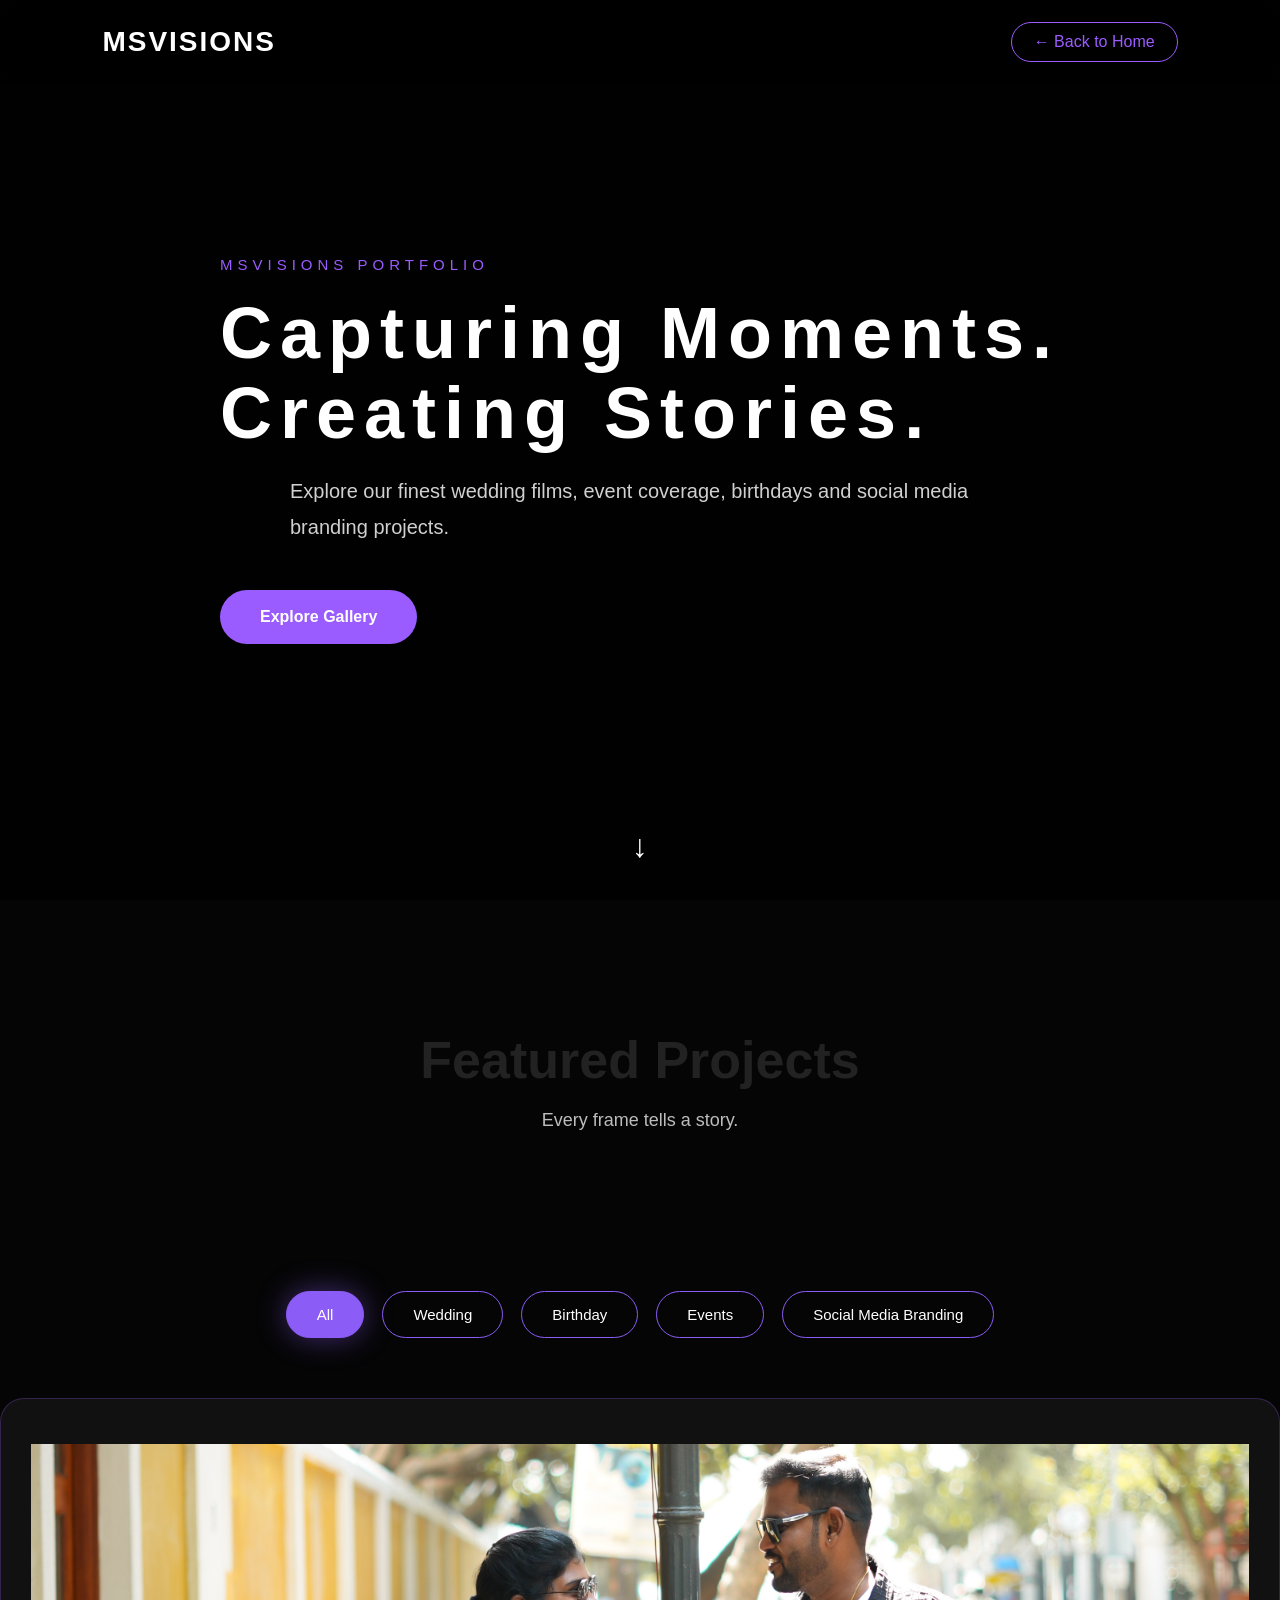
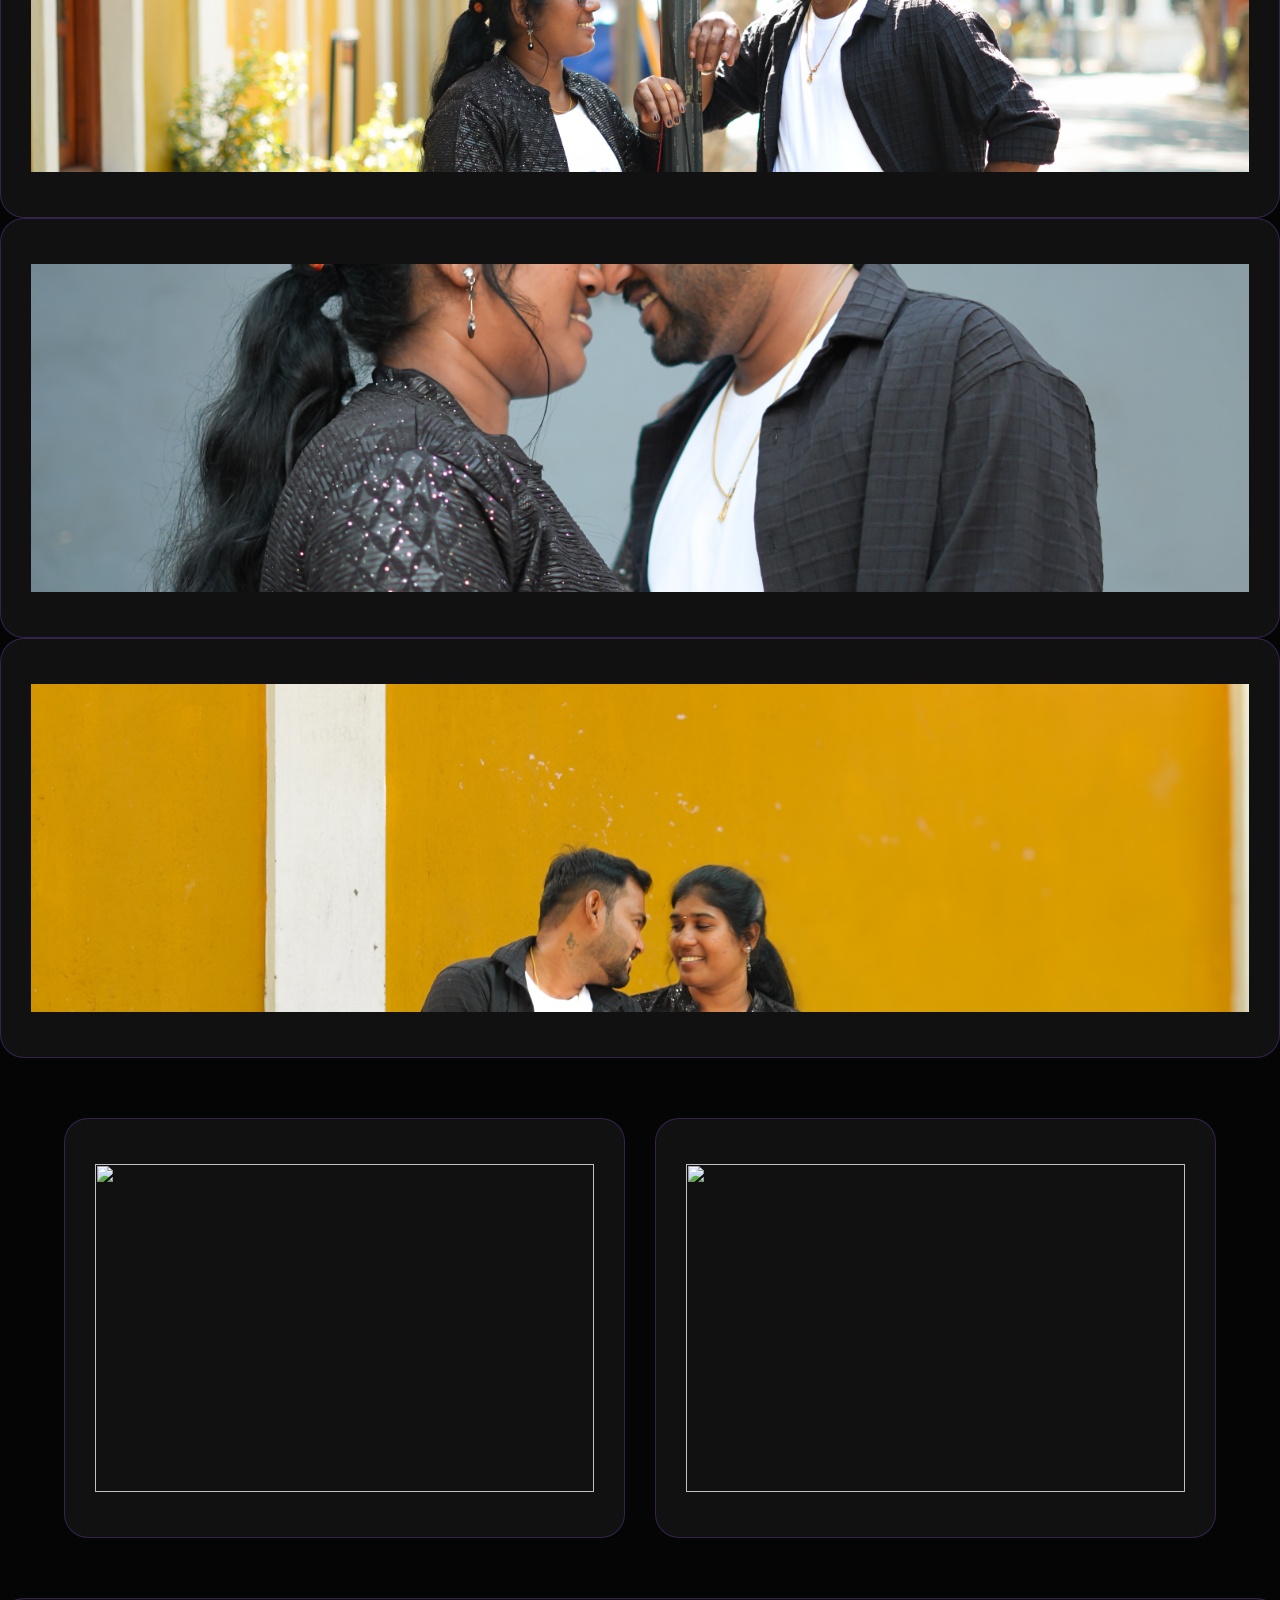
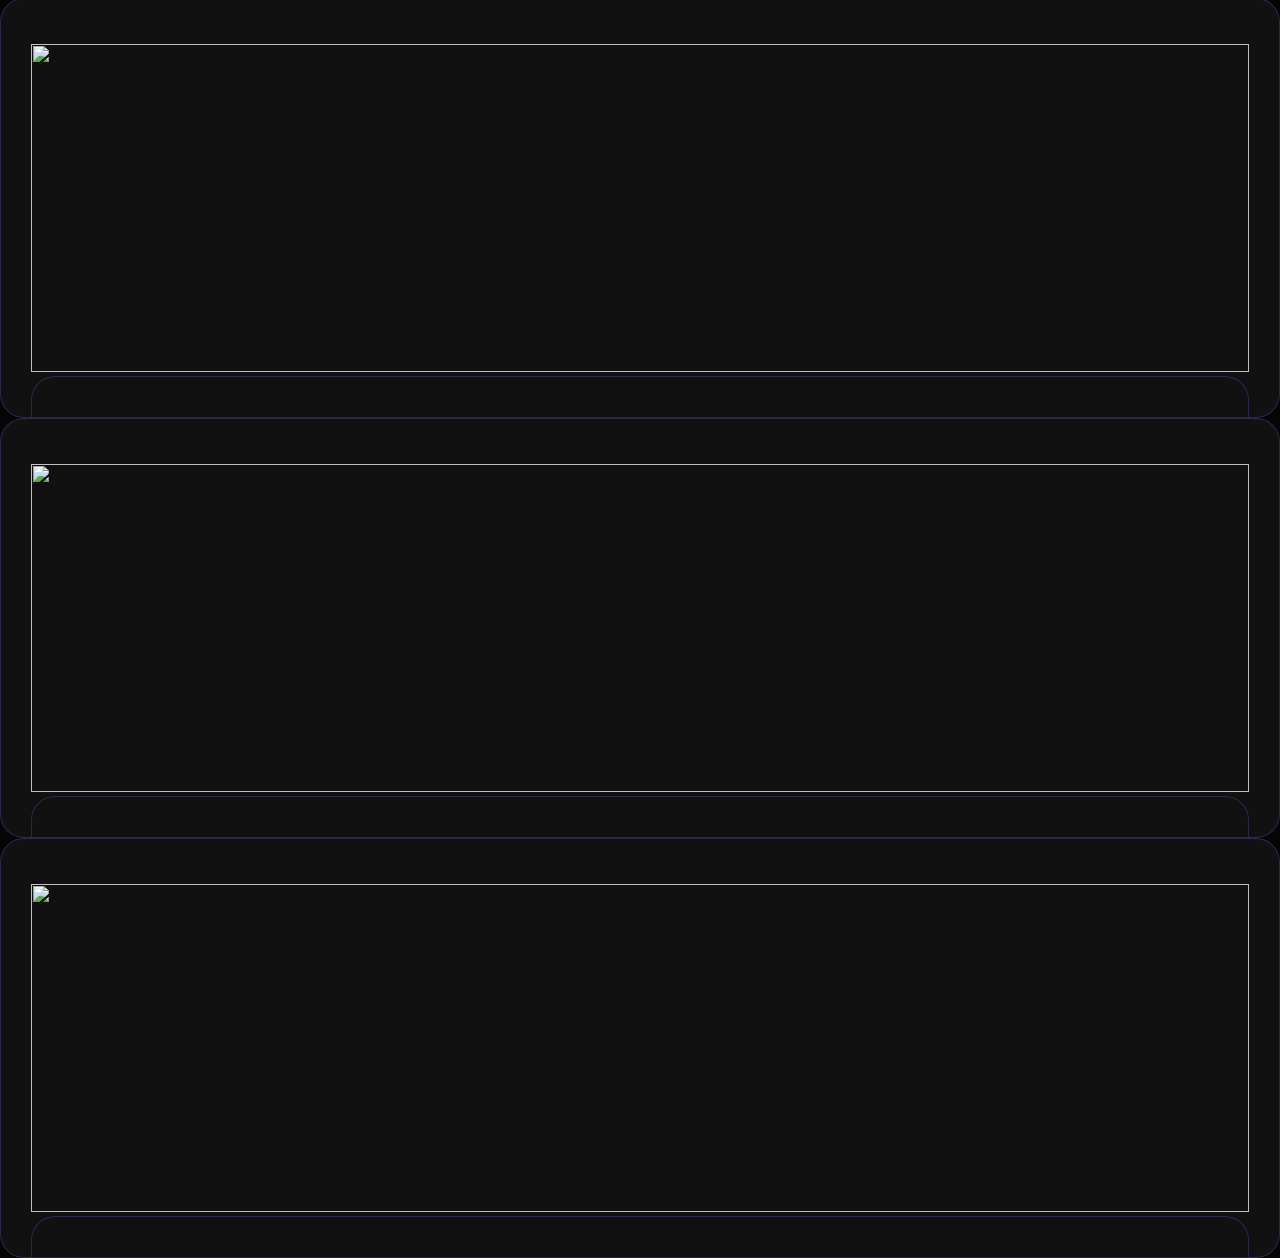
==== commit cb671f1e: "Update portfolio.html" ====
--- a/portfolio.html
+++ b/portfolio.html
@@ -71,7 +71,49 @@
     <button data-filter="branding">Social Media Branding</button>
 
 </div>
+<div class="portfolio-card prewedding">
 
+    <img
+        src="prewedding-love-story-01.jpg"
+        alt="Pre-Wedding Love Story"
+    >
+
+    <div class="overlay">
+        <h3>Pre-Wedding Love Story</h3>
+        <span>Love, Laughter & Forever</span>
+    </div>
+
+</div>
+
+
+<div class="portfolio-card prewedding">
+
+    <img
+        src="prewedding-love-story-02.jpg"
+        alt="Pre-Wedding Love Story"
+    >
+
+    <div class="overlay">
+        <h3>Pre-Wedding Moments</h3>
+        <span>Two Hearts. One Story.</span>
+    </div>
+
+</div>
+
+
+<div class="portfolio-card prewedding">
+
+    <img
+        src="prewedding-love-story-03.jpg"
+        alt="Pre-Wedding Love Story"
+    >
+
+    <div class="overlay">
+        <h3>Pre-Wedding Memories</h3>
+        <span>Every Moment Matters</span>
+    </div>
+
+</div>
 <div class="portfolio-grid">
 
     <div class="portfolio-card wedding">
--- a/style.css
+++ b/style.css
@@ -2156,3 +2156,12 @@
     grid-template-columns:repeat(auto-fit,minmax(320px,1fr));
     gap:25px;
 }
+.service-link{
+    text-decoration:none;
+    color:inherit;
+    display:block;
+}
+
+.service-link:hover .service-card{
+    transform:translateY(-10px);
+}
--- a/portfolio.css
+++ b/portfolio.css
@@ -249,3 +249,99 @@
 .portfolio-card:hover::after{
     border-color:#8b5cf6;
 }
+/* Wedding Gallery */
+
+.gallery-section{
+    width:90%;
+    max-width:1400px;
+    margin:120px auto;
+}
+
+.gallery-header{
+    text-align:center;
+    margin-bottom:60px;
+}
+
+.gallery-header h2{
+    font-size:48px;
+    color:#fff;
+}
+
+.gallery-header p{
+    color:#bdbdbd;
+    margin-top:10px;
+}
+
+.gallery-grid{
+    display:grid;
+    grid-template-columns:repeat(auto-fit,minmax(400px,1fr));
+    gap:30px;
+}
+
+.gallery-item{
+    overflow:hidden;
+    border-radius:18px;
+    cursor:pointer;
+    background:#111;
+}
+
+.gallery-item img{
+    width:100%;
+    display:block;
+    transition:.4s;
+}
+
+.gallery-item:hover img{
+    transform:scale(1.08);
+}
+/* Lightbox */
+
+.lightbox{
+    position:fixed;
+    inset:0;
+    background:rgba(0,0,0,.95);
+    display:none;
+    justify-content:center;
+    align-items:center;
+    z-index:9999;
+}
+
+.lightbox img{
+    max-width:90%;
+    max-height:85%;
+    border-radius:12px;
+}
+
+.lightbox.active{
+    display:flex;
+}
+
+.close-lightbox{
+    position:absolute;
+    top:25px;
+    right:35px;
+    color:#fff;
+    font-size:40px;
+    cursor:pointer;
+}
+
+.prev-btn,
+.next-btn{
+    position:absolute;
+    top:50%;
+    transform:translateY(-50%);
+    background:none;
+    border:none;
+    color:white;
+    font-size:50px;
+    cursor:pointer;
+    padding:20px;
+}
+
+.prev-btn{
+    left:20px;
+}
+
+.next-btn{
+    right:20px;
+}
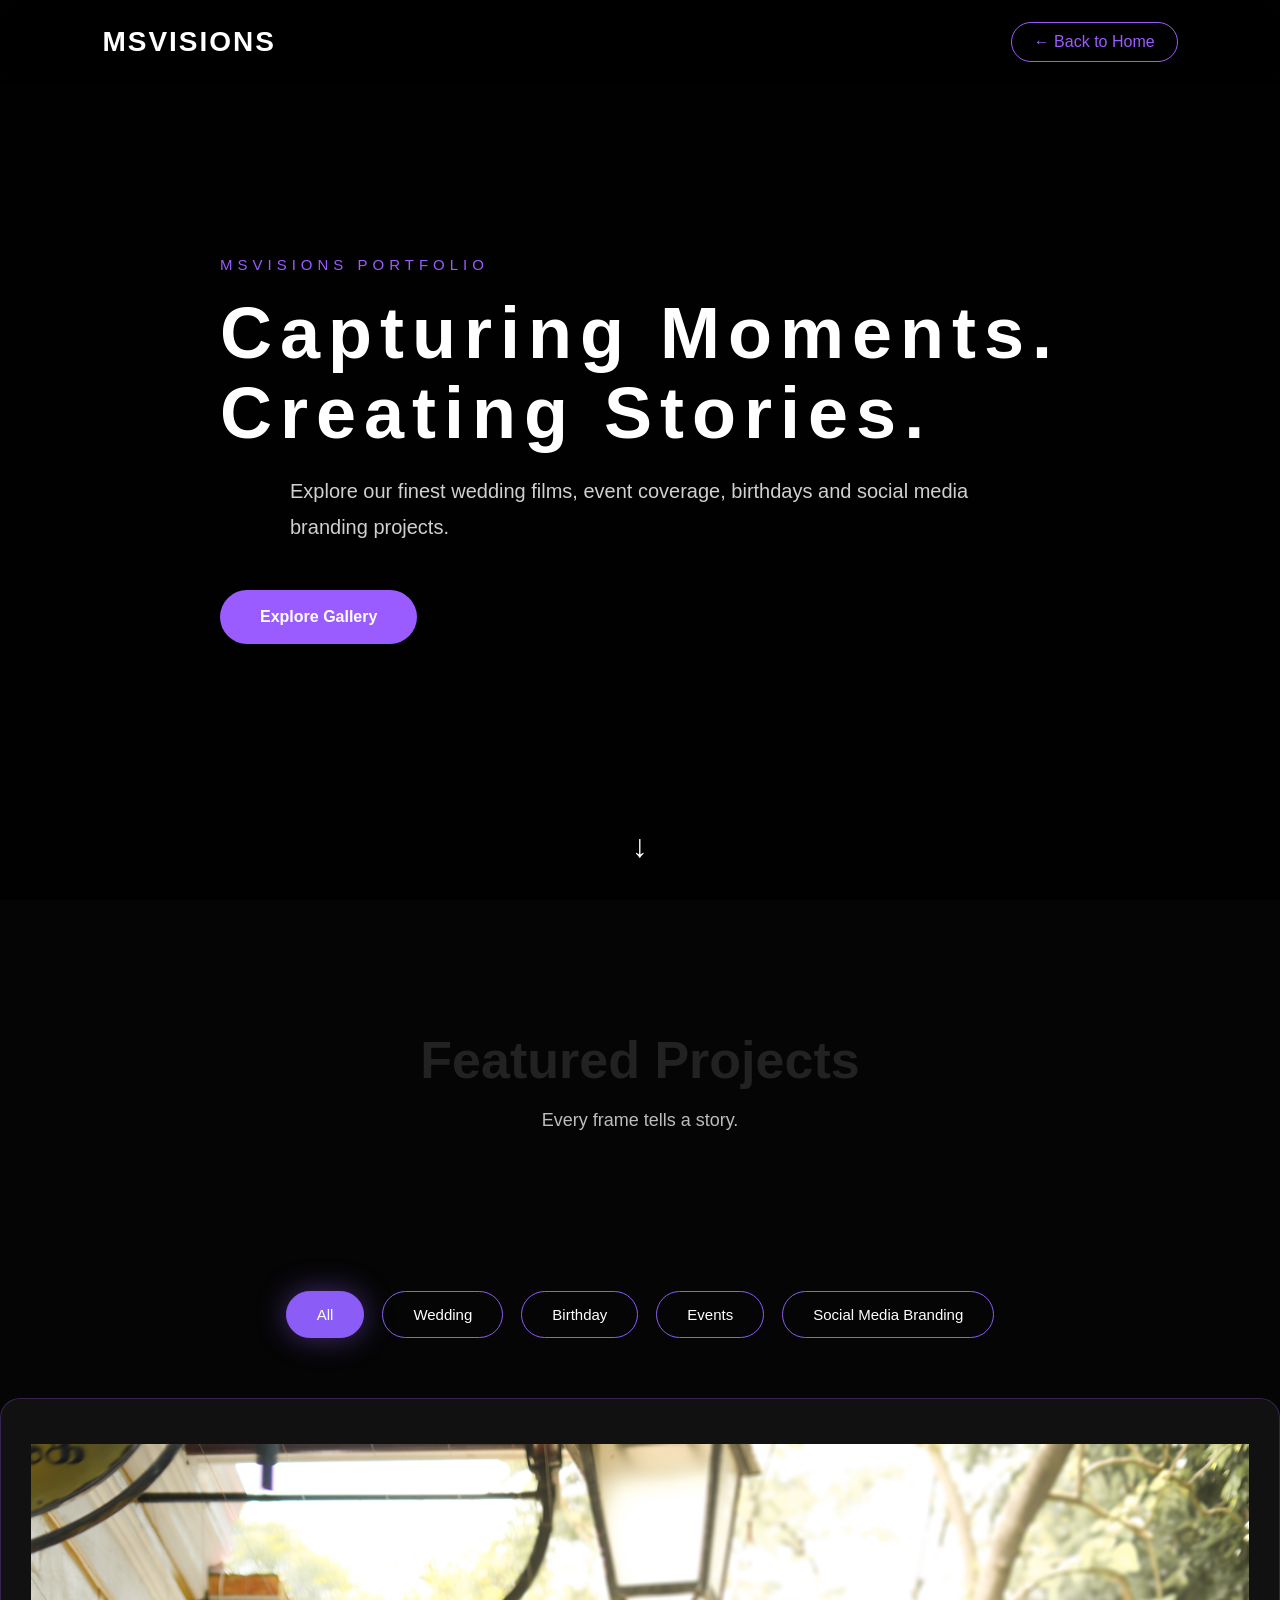
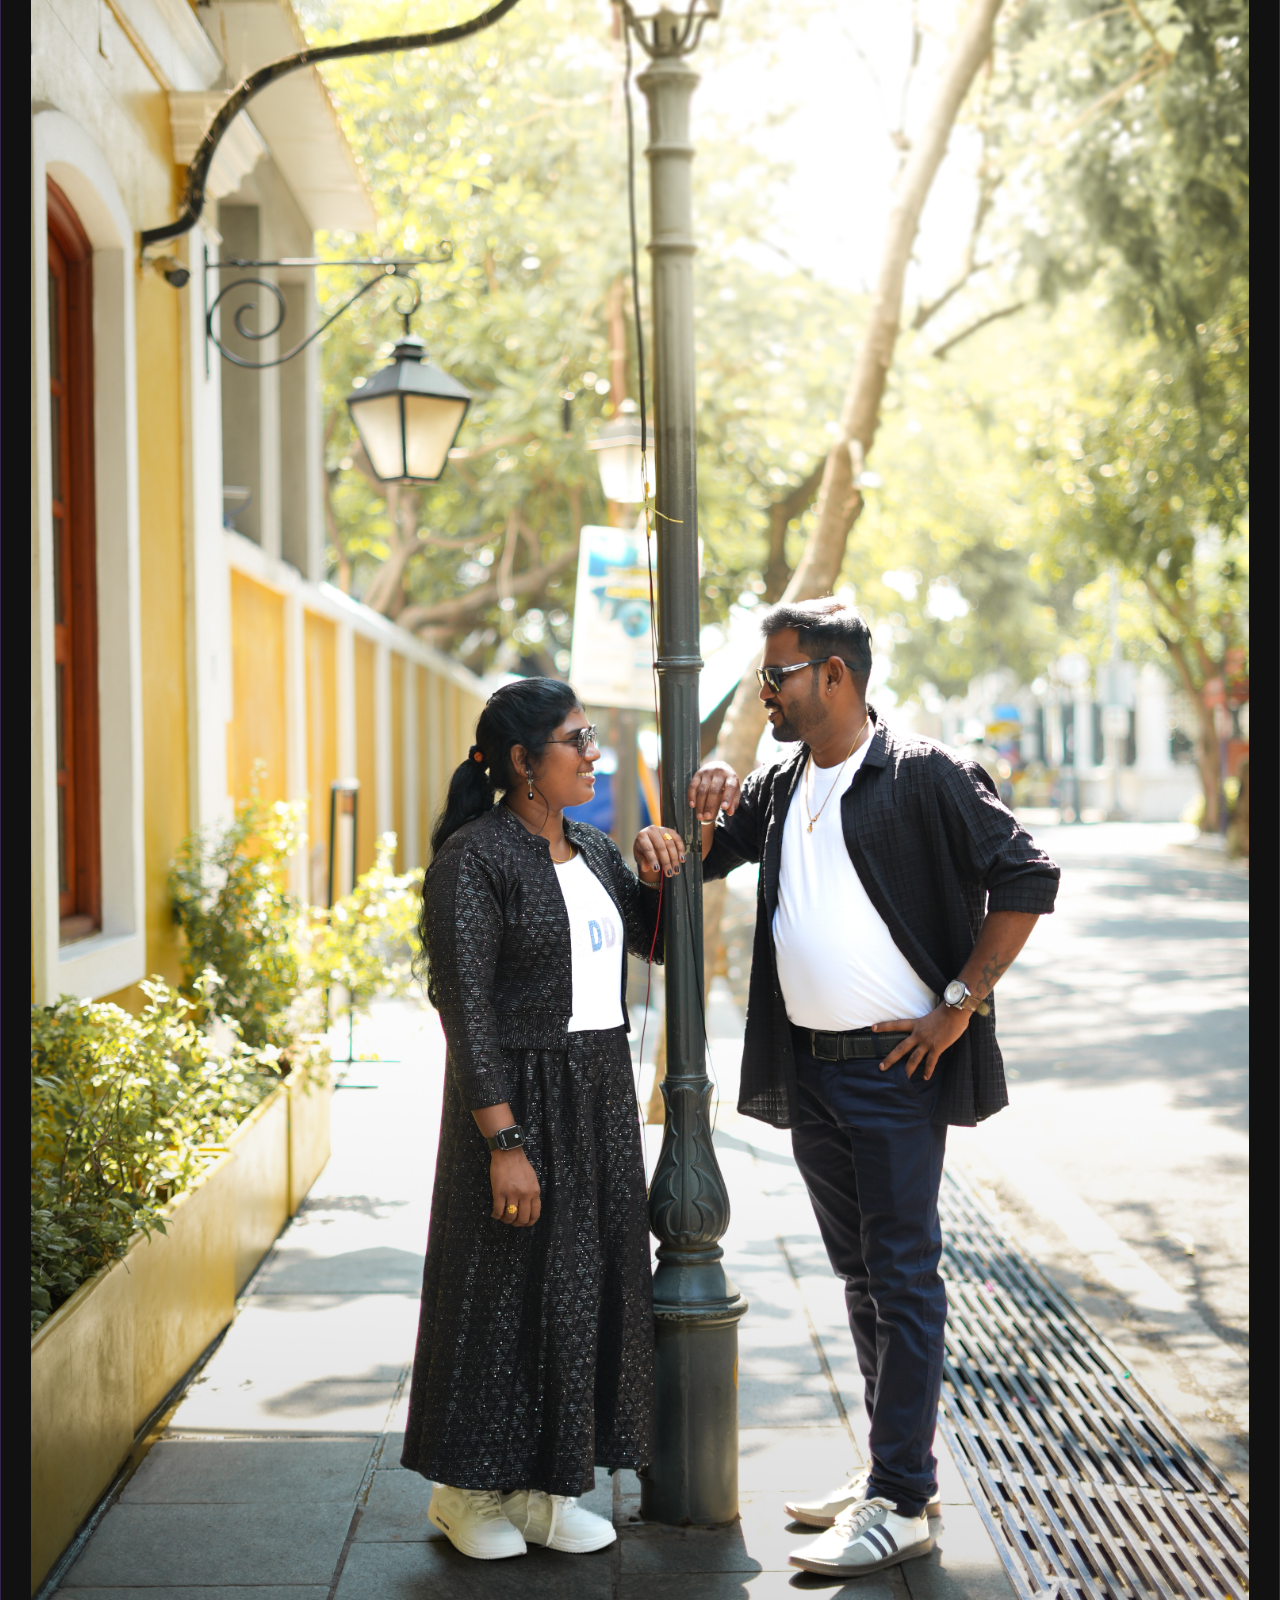
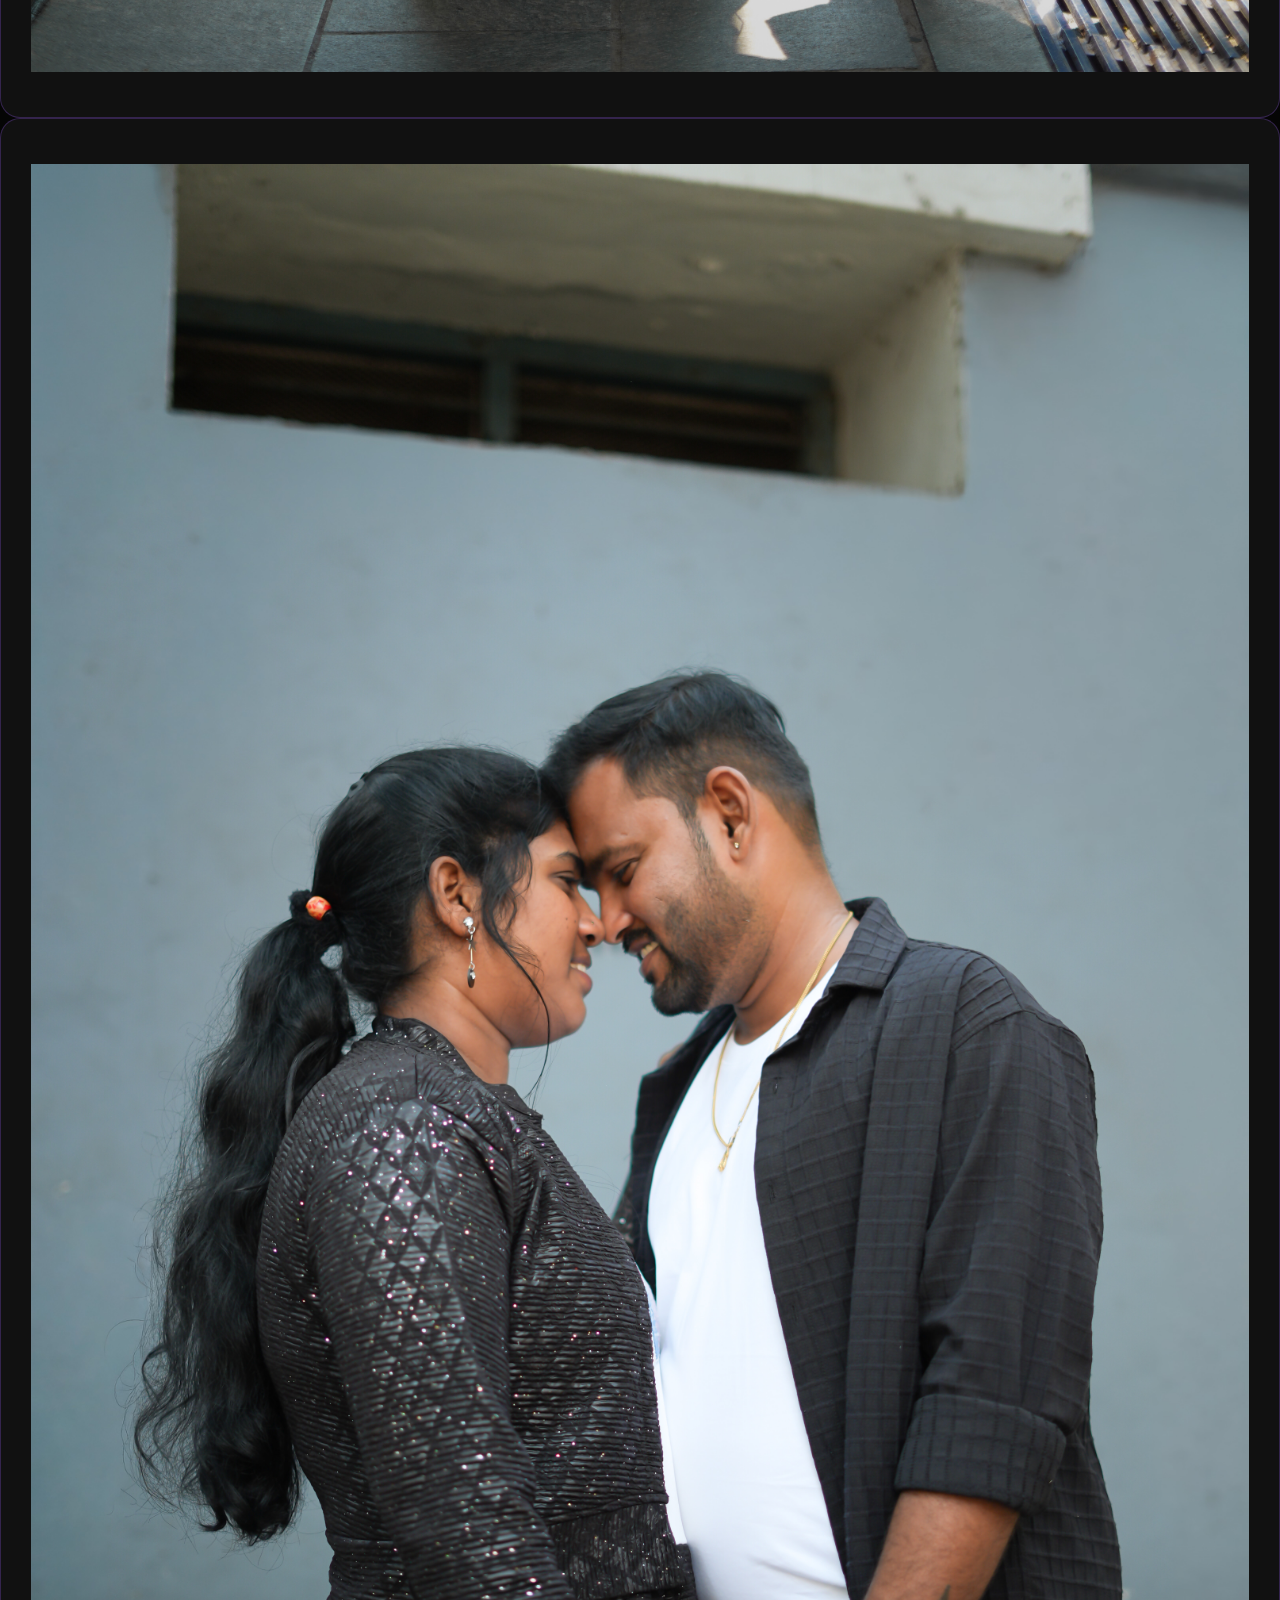
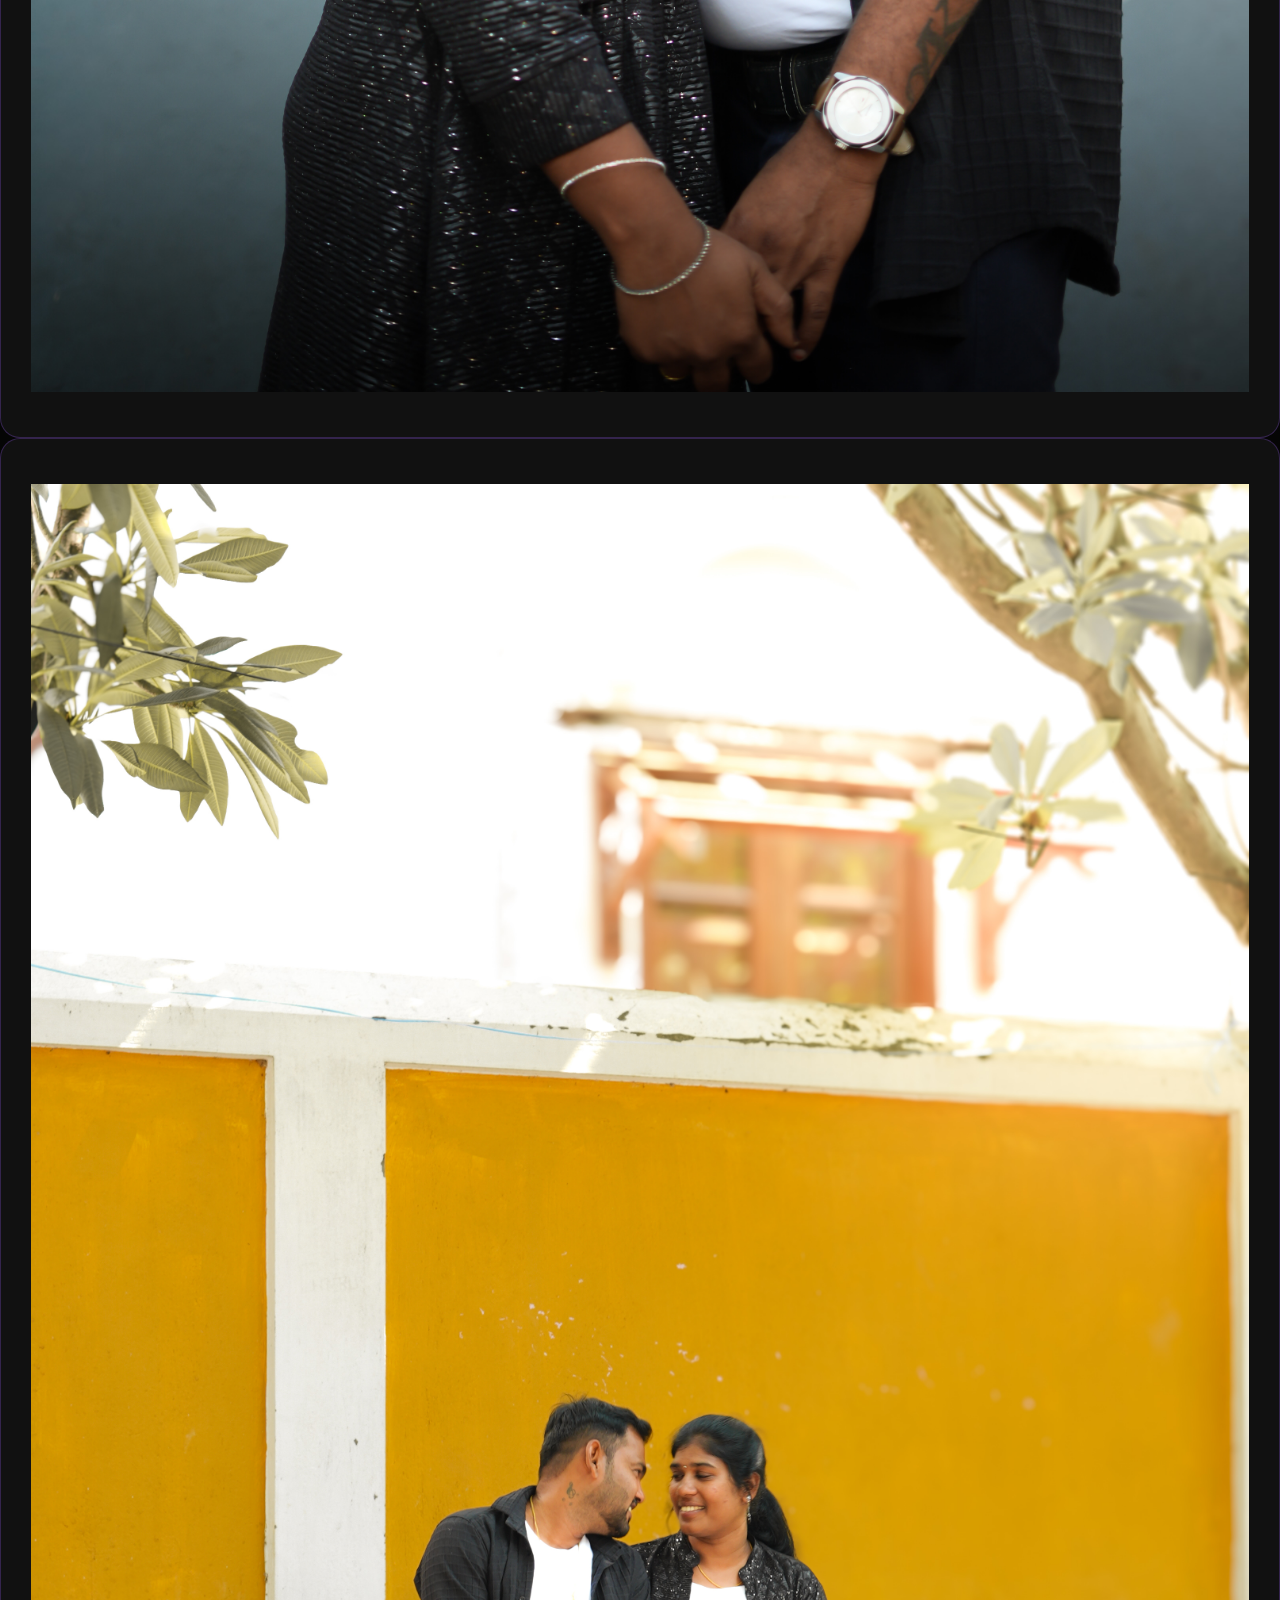
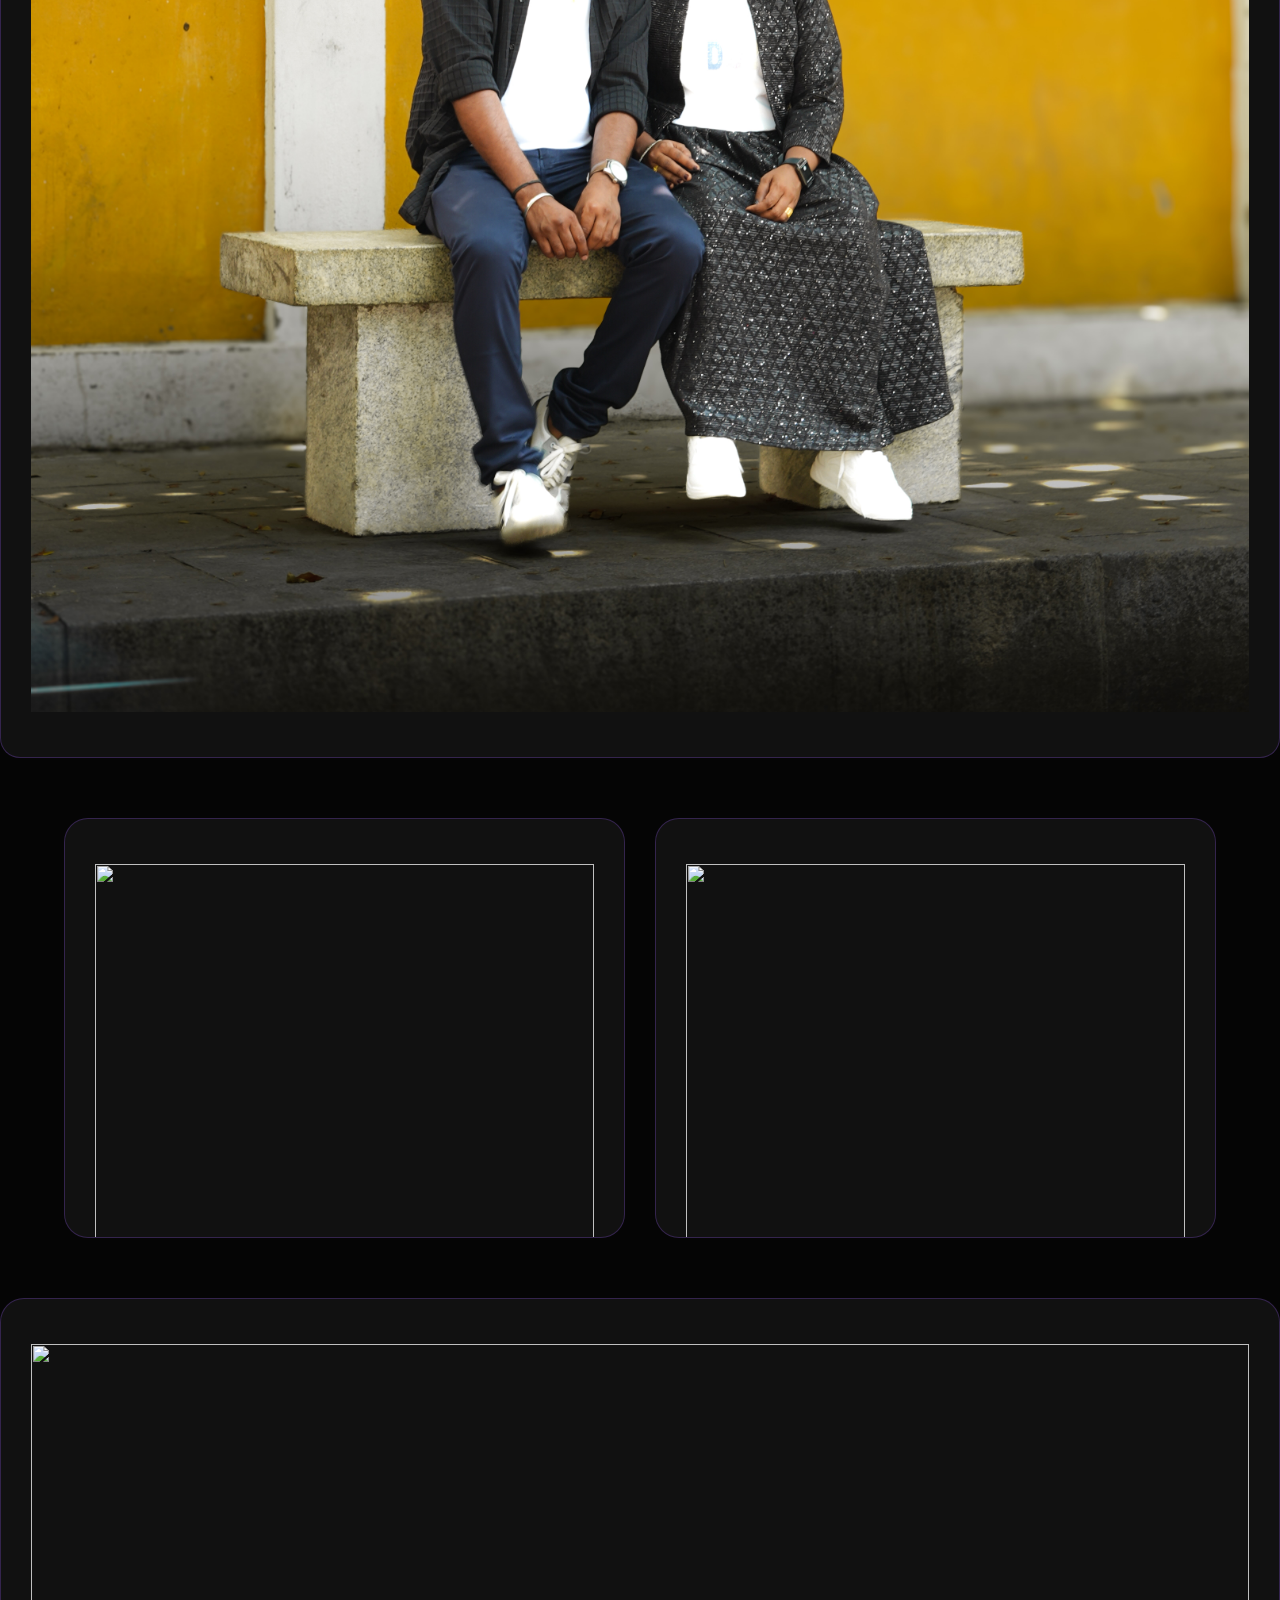
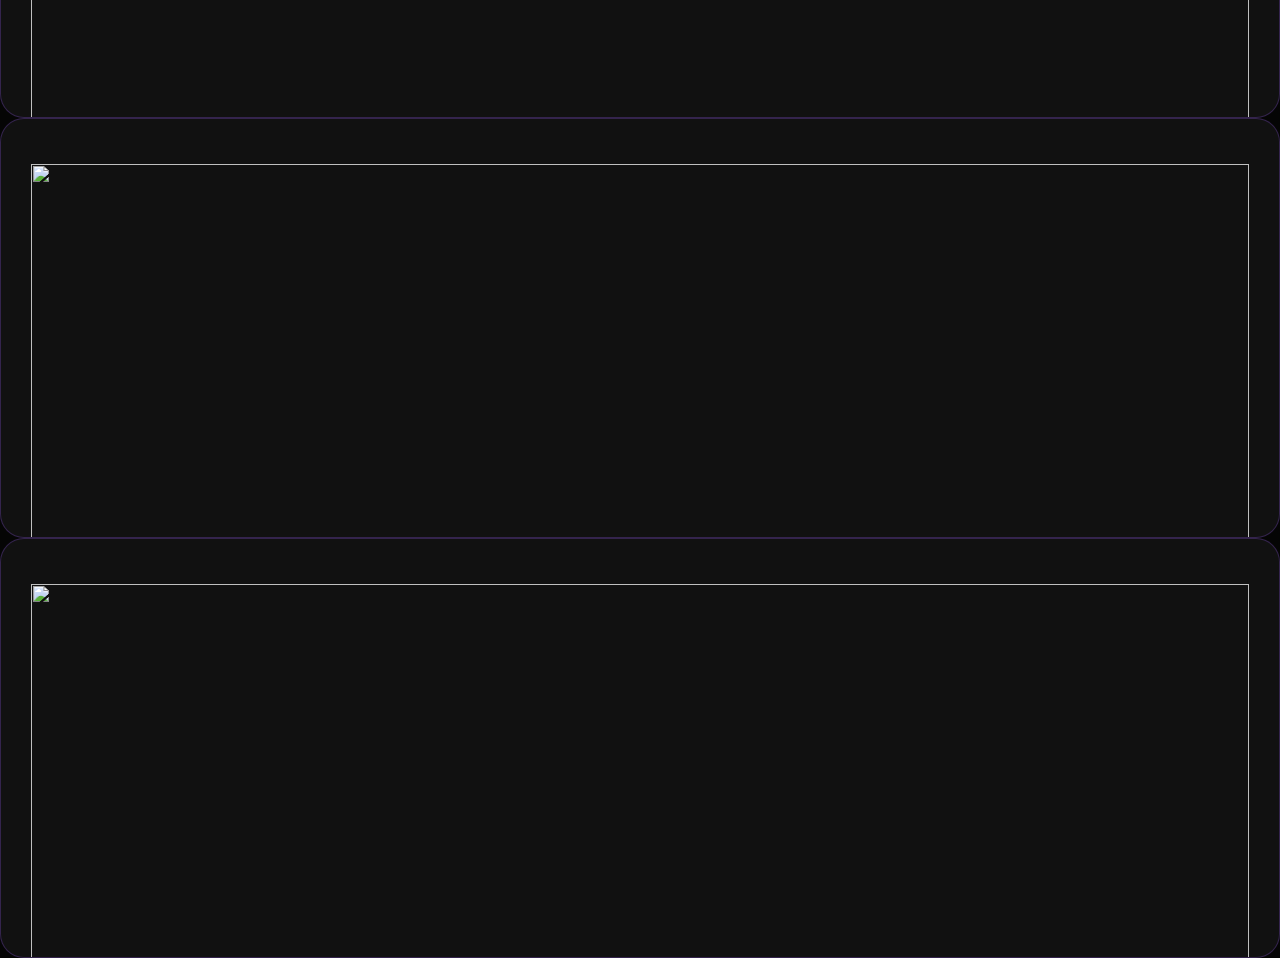
==== commit d5a27608: "Update portfolio.html" ====
--- a/portfolio.html
+++ b/portfolio.html
@@ -3,7 +3,7 @@
 <head>
     <meta charset="UTF-8">
     <meta name="viewport" content="width=device-width, initial-scale=1.0">
-    <title>MSVISIONS | Portfolio</title>
+    <title>MSVISIONS Portfolio | Wedding, Events & Pre-Wedding Photography</title>
     <link rel="stylesheet" href="style.css">
     <link rel="stylesheet" href="portfolio.css">
     <script src="portfolio.js"></script>
--- a/portfolio.css
+++ b/portfolio.css
@@ -345,3 +345,45 @@
 .next-btn{
     right:20px;
 }
+/* PRE-WEDDING IMAGE FIX */
+
+.portfolio-card img {
+    width: 100%;
+    height: 420px;
+    object-fit: contain;
+    object-position: center;
+    display: block;
+    background: #111111;
+}
+/* PRE-WEDDING PORTRAIT CARDS */
+
+.portfolio-card.prewedding {
+    position: relative;
+    width: 100%;
+    aspect-ratio: 2 / 3;
+    overflow: hidden;
+    border-radius: 20px;
+}
+
+.portfolio-card.prewedding img {
+    width: 100%;
+    height: 100%;
+    object-fit: cover;
+    object-position: center;
+    display: block;
+}
+
+.portfolio-card.prewedding .overlay {
+    position: absolute;
+    inset: auto 0 0 0;
+    padding: 35px 25px 25px;
+    background: linear-gradient(
+        transparent,
+        rgba(0, 0, 0, 0.9)
+    );
+}
+.portfolio-card.prewedding {
+    height: auto !important;
+    min-height: 0 !important;
+    aspect-ratio: 2 / 3 !important;
+}
